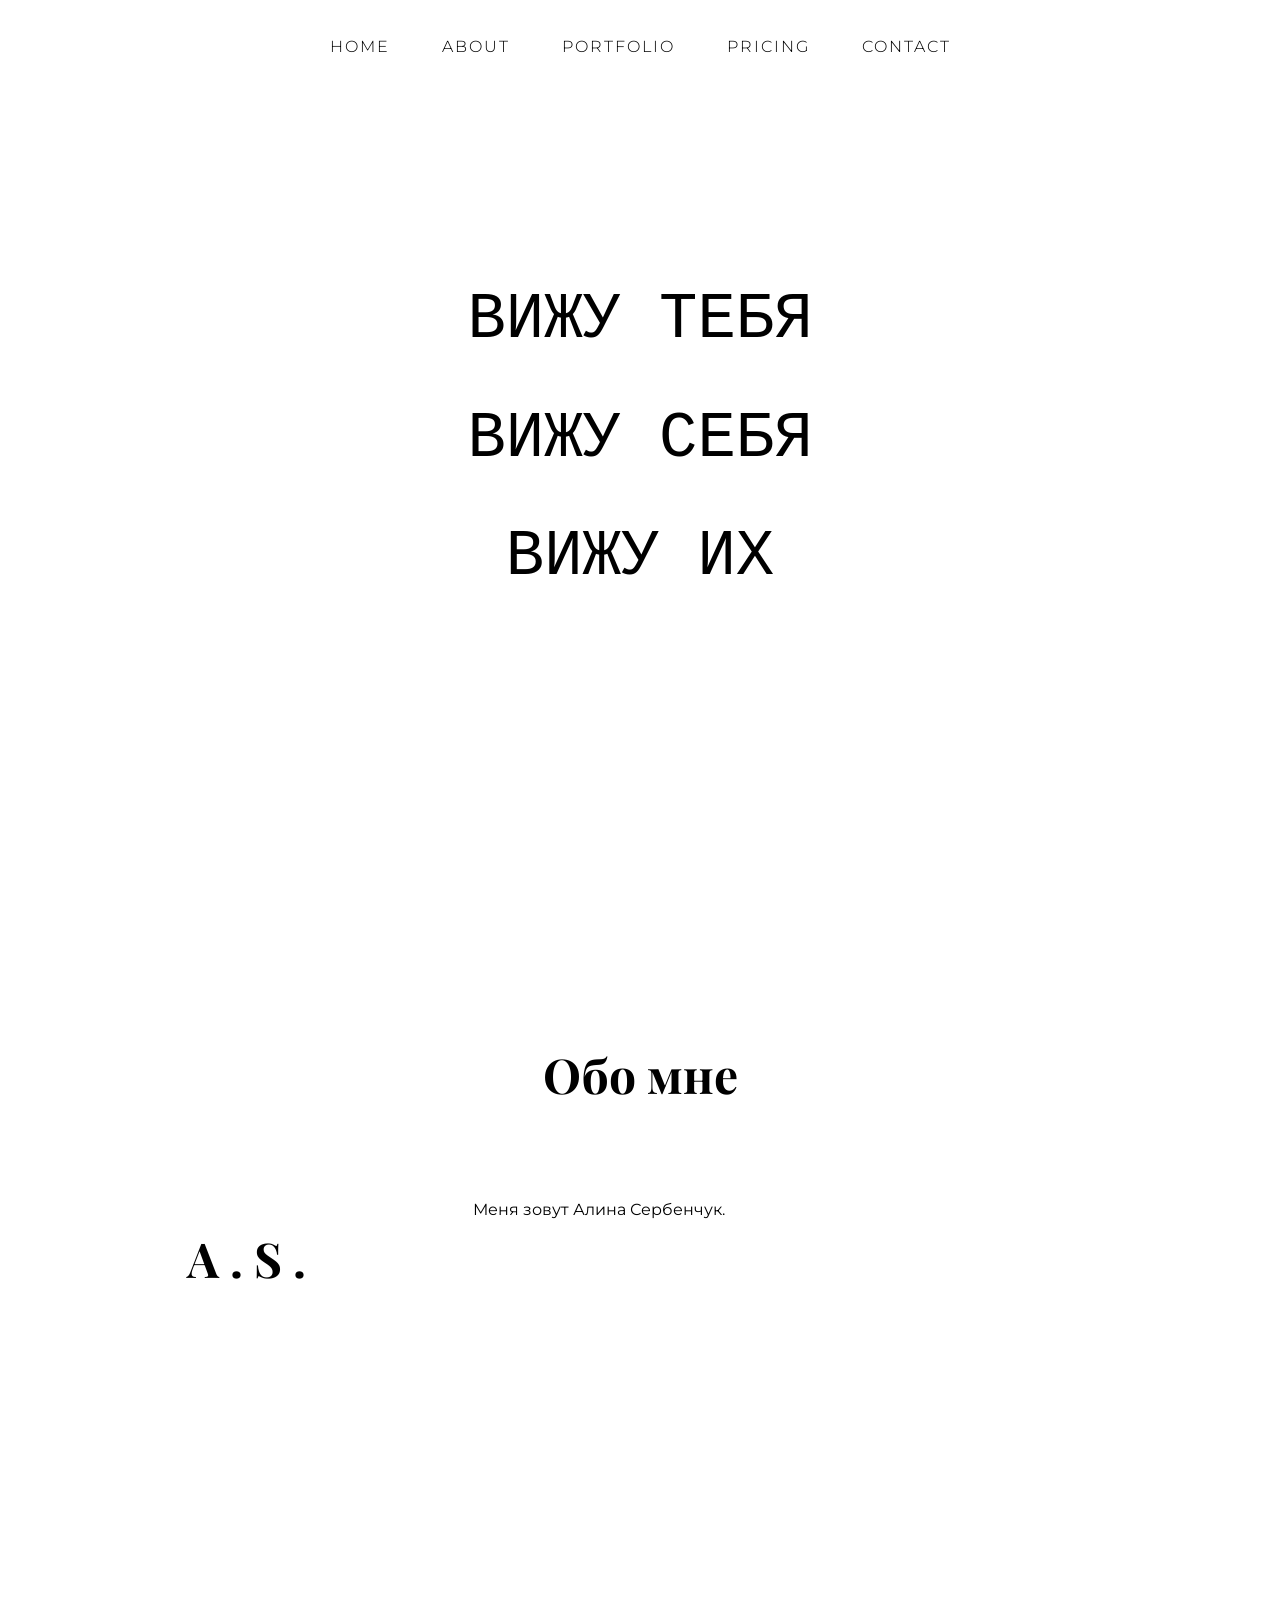
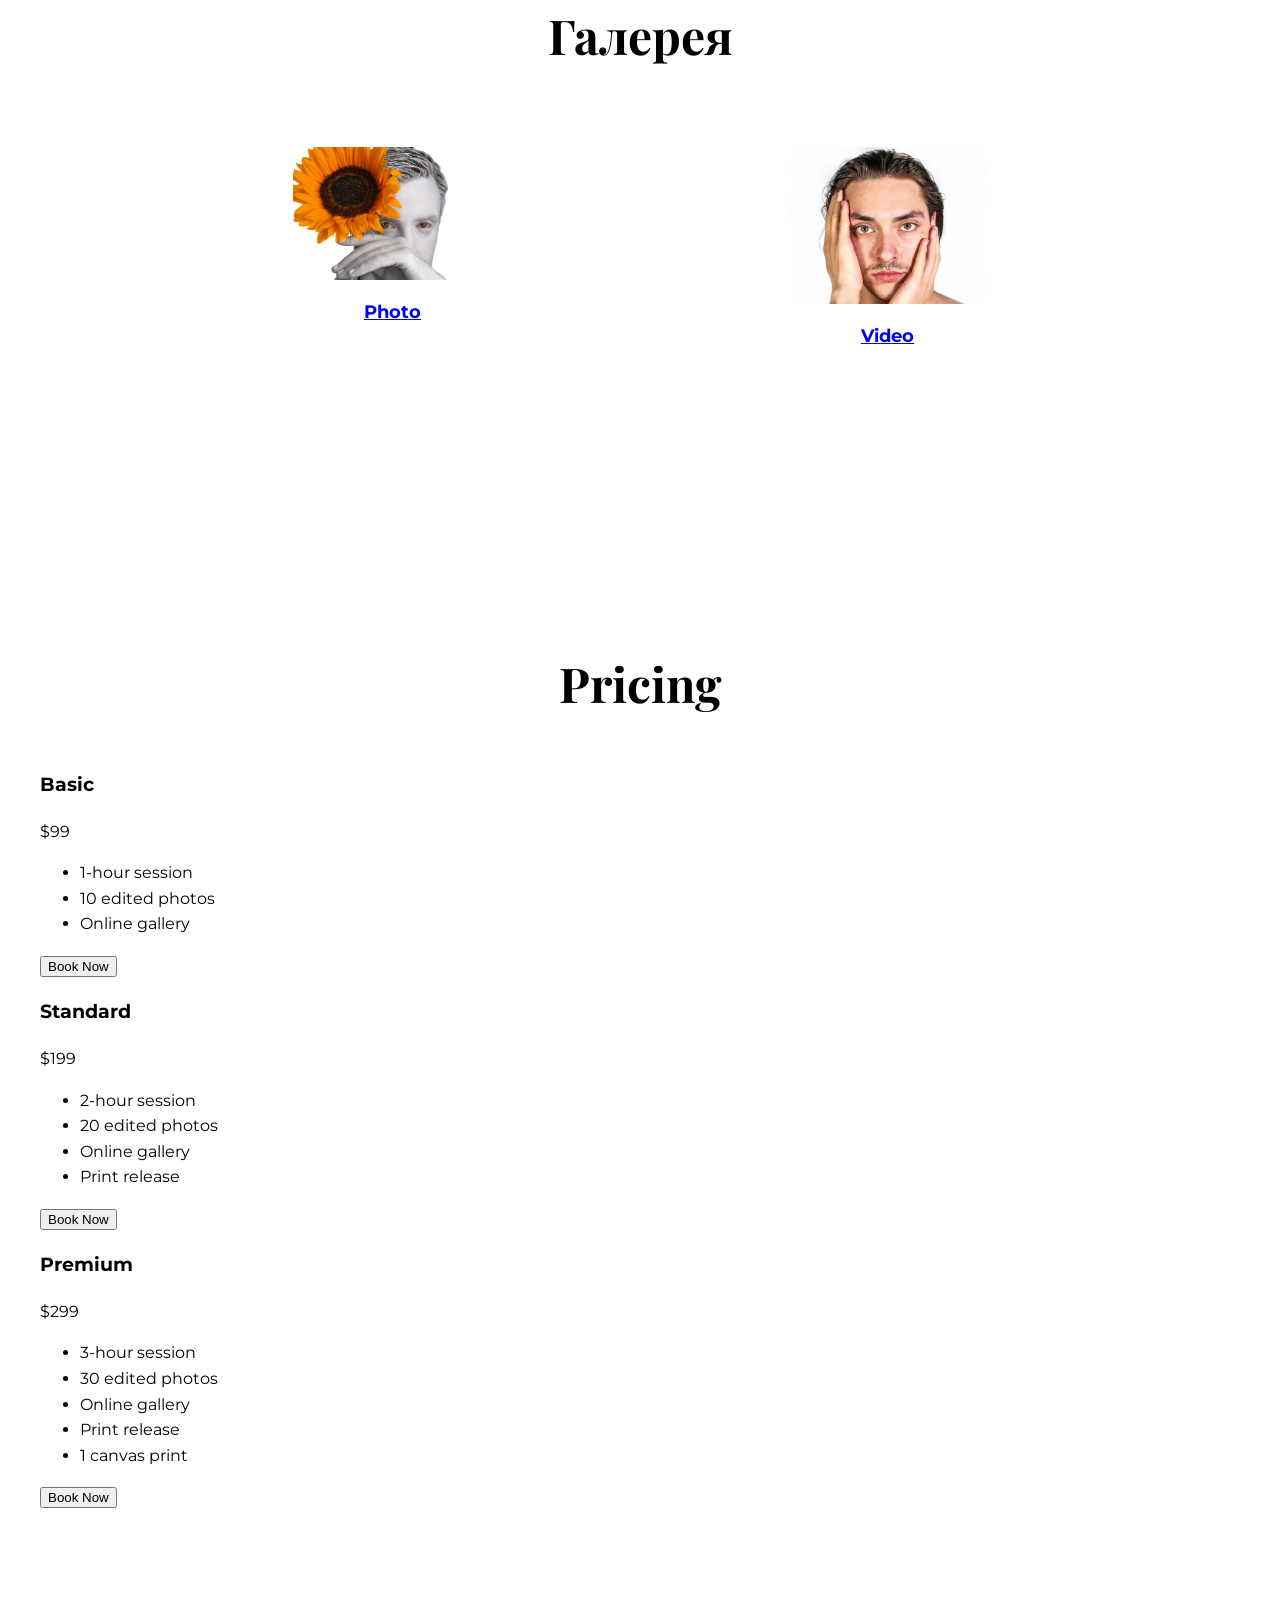
==== index.html @ aee72371 "forth commit" ====
<!DOCTYPE html>
<html lang="en">
<head>
    <meta charset="UTF-8">
    <meta name="viewport" content="width=device-width, initial-scale=1.0">
    <title>Your Name - Photography Portfolio</title>
    <link rel="stylesheet" href="styles.css">
    <link rel="stylesheet" href="about.css"> <!-- Ensure this line is present -->
    <link href="https://fonts.googleapis.com/css2?family=Playfair+Display:wght@400;700&family=Montserrat:wght@400;700&display=swap" rel="stylesheet">
</head>
<body>
    <header>
        <nav class="navbar">
            <button class="menu-toggle" id="menu-toggle">&#9776;</button>
            <ul class="nav-menu" id="nav-menu">
                <li><a href="#home">Home</a></li>
                <li><a href="#about">About</a></li>
                <li><a href="#portfolio">Portfolio</a></li>
                <li><a href="#pricing">Pricing</a></li>
                <li><a href="#contact">Contact</a></li>
            </ul>
        </nav>
    </header>

    <div id="home" class="banner">
        <div class="banner-content">
            <div class="banner-text">
                <span>ВИЖУ</span>
                <span>ТЕБЯ</span>
            </div>
            <div class="banner-text">
                <span>ВИЖУ</span>
                <span>СЕБЯ</span>
            </div>
            <div class="banner-text">
                <span>ВИЖУ</span>
                <span>ИХ</span>
            </div>
        </div>
    </div>

    <section id="about">
        <h2>Обо мне</h2> <!-- This is the main heading for the section -->
        <div class="about-content">
            <div class="about-left">
                <h2>A . S .</h2> <!-- This is the left side content -->
            </div>
            <div class="about-right">
                <p>Меня зовут Алина Сербенчук.</p>
                <p>Я - художник фотоискусства и видео-арта.</p>
                <p>Студент ПШНК (Петербургской школы нового кино) – Мастерская видеоарта Виктора Алимпиева.</p>
                <p>Мои работы - это мой собственный, сюрреалистический, чувственный мир, который я отражаю через призму фото или видео.</p>
                <p>В своих работах я поднимаю как философские, вечные, вопросы, так и остросоциальные проблемы современного общества, которые беспокоят меня (так как искусство- это всегда что-то очень личное) и не только меня (так как искусство объединяет людей общими вопросами и поисками ответа на них).</p>
            </div>
        </div>
    </section>

    <section id="gallery">
        <h2>Галерея</h2>
        <div class="gallery-container">
            <div class="gallery-item">
                <a href="photo-gallery.html">
                    <img src="/images/pictures.jpg" alt="Photo Gallery">
                    <p>Photo</p>
                </a>
            </div>
            <div class="gallery-item">
                <a href="video-gallery.html">
                    <img src="/images/videos.jpg" alt="Video Gallery">
                    <p>Video</p>
                </a>
            </div>
        </div>
    </section>

    <!-- Photo Gallery Modal -->
    <div id="photo-gallery-modal" class="modal" style="display: none;">
        <div class="modal-content">
            <span class="close" id="close-photo-gallery">&times;</span>
            <h2>Photo Gallery</h2>
            <div class="gallery">
                <!-- Images will be added dynamically -->
            </div>
        </div>
    </div>

    <!-- Video Gallery Modal -->
    <div id="video-gallery-modal" class="modal" style="display: none;">
        <div class="modal-content">
            <span class="close" id="close-video-gallery">&times;</span>
            <h2>Video Gallery</h2>
            <div class="video-gallery">
                <!-- Videos will be added dynamically -->
            </div>
        </div>
    </div>

    <section id="pricing">
        <h2>Pricing</h2>
        <div class="pricing-container">
            <!-- Pricing cards will be added dynamically -->
        </div>
    </section>



    <script src="script.js"></script>
    <script>
        document.addEventListener('DOMContentLoaded', function() {
            console.log('Inline JavaScript is running');
            const btn = document.getElementById('photo-gallery-btn');
            if (btn) {
                btn.onclick = function() {
                    console.log('Inline Photo Gallery Button Clicked');
                    // Ensure the modal is displayed
                    document.getElementById('photo-gallery-modal').style.display = 'block';
                };
            } else {
                console.error('Inline Photo Gallery Button not found');
            }
        });
    </script>
</body>
</html>
---- styles.css ----
@import url('https://fonts.googleapis.com/css2?family=Courier+Prime&display=swap');

:root {
    --primary-color: #000000;
    --secondary-color: #ffffff;
    --background-color: #ffffff;
    --text-color: #000000;
    --accent-color: #808080;
}

body {
    font-family: 'Montserrat', sans-serif;
    line-height: 1.6;
    margin: 0;
    padding: 0;
    background-color: var(--background-color);
    color: var(--text-color);
    transition: background-color 0.3s ease, color 0.3s ease;
}

body.dark-theme {
    --primary-color: #ffffff;
    --secondary-color: #000000;
    --background-color: #000000;
    --text-color: #ffffff;
    --accent-color: #808080;
}

header {
    background-color: transparent;
    position: fixed;
    width: 100%;
    z-index: 1000;
    transition: background-color 0.3s ease;
}

header.scrolled {
    background-color: rgba(44, 62, 80, 0.9);
}

nav ul {
    display: flex;
    justify-content: center;
    padding: 1rem 0;
    margin: 0;
}

nav ul li {
    margin: 0 0rem; /* 0rem on desktop */
}

nav ul li a {
    color: black; /* Changed link color to black */
    text-decoration: none;
    font-weight: 300;
    text-transform: uppercase;
    letter-spacing: 2px;
    position: relative;
    padding: 0.5rem 0;
}

nav ul li a::after {
    content: '';
    position: absolute;
    bottom: 0;
    left: 0;
    width: 100%;
    height: 2px;
    background: var(--secondary-color);
    transform: scaleX(0);
    transition: transform 0.3s ease;
}

nav ul li a:hover::after {
    transform: scaleX(1);
}

.banner {
    background-color: white;
    background-image: none;
    height: 100vh;
    display: flex;
    align-items: center;
    justify-content: center;
    text-align: center;
    color: #000;
    position: relative;
}

.banner::before {
    content: none;
}

.banner-content {
    position: relative;
    z-index: 1;
    font-family: 'Courier Prime', 'Courier New', monospace;
    font-size: 4rem;
}

.banner-text {
    display: block;
    white-space: nowrap;
    margin-bottom: 1rem;
}

.banner-text span {
    display: inline-block;
    opacity: 0;
    transform: translateY(20px);
    animation: fadeInUp 0.5s forwards;
    color: #000;
}

.banner-text span:first-child {
    animation-delay: 0.5s;
}

.banner-text span:last-child {
    animation-delay: 1s;
}

@keyframes fadeInUp {
    to {
        opacity: 1;
        transform: translateY(0);
    }
}

/* Adjust the animation delays for each line */
.banner-text:nth-child(1) span:last-child {
    animation-delay: 1s;
}

.banner-text:nth-child(2) span:last-child {
    animation-delay: 2s;
}

.banner-text:nth-child(3) span:last-child {
    animation-delay: 3s;
}

main, section {
    padding: 6rem 2rem;
    max-width: 1200px;
    margin: 0 auto;
}

h2 {
    font-family: 'Playfair Display', serif;
    font-size: 3rem;
    text-align: center;
    margin-bottom: 3rem;
    position: relative;
}

h2::after {
    content: '';
    position: absolute;
    bottom: -10px;
    left: 50%;
    width: 50px;
    height: 2px;
    background-color: var(--secondary-color);
    transform: translateX(-50%);
}

/* New styles for the about section */
.about-content {
    display: flex;
    justify-content: space-between; /* Space between the two columns */
    align-items: flex-start; /* Align items to the start */
}

.about-left {
    flex: 1; /* Takes up 1 part of the flex container */
    text-align: center; /* Center text */
    padding: 20px; /* Add some padding */
}

.about-right {
    flex: 2; /* Takes up 2 parts of the flex container */
    padding: 20px; /* Add some padding */
}

/* Optional: Add responsiveness */
@media (max-width: 768px) {
    .about-content {
        flex-direction: column; /* Stack columns on smaller screens */
    }
    .about-left, .about-right {
        flex: none; /* Reset flex for stacking */
        width: 100%; /* Full width */
    }
}

/* Modal styles */
.modal {
    display: none; /* Ensure the modal is hidden by default */
    position: fixed; /* Stay in place */
    z-index: 1; /* Ensure it's on top of other elements */
    left: 0;
    top: 0;
    width: 100%; /* Full width */
    height: 100%; /* Full height */
    background-color: rgba(0,0,0,0.8); /* Darker background with opacity */
    display: flex; /* Use flexbox to center content */
    justify-content: center; /* Center horizontally */
    align-items: center; /* Center vertically */
}

/* Modal Content */
.modal-content {
    background-color: #fff;
    padding: 20px; /* Padding for content */
    border-radius: 10px; /* Add rounded corners */
    width: 80%; /* Adjust width as needed */
    max-width: 600px; /* Set a max-width for better control */
    max-height: 80vh; /* Limit height to ensure visibility */
    overflow-y: auto; /* Enable vertical scrolling */
    box-shadow: 0 4px 8px rgba(0, 0, 0, 0.1); /* Add shadow for depth */
    position: relative; /* Ensure positioning for the close button */
    margin: auto; /* Center the content within the modal */
}

/* Responsive adjustments for smaller screens */
@media (max-width: 768px) {
    .modal-content {
        width: 95%; /* Increase width for smaller screens */
        max-width: none; /* Remove max-width constraint */
    }
}
/* Close button */
.close {
    color: #000; /* Change to black for better visibility */
    position: absolute;
    top: 10px;
    right: 20px;
    font-size: 28px;
    font-weight: bold;
    transition: color 0.3s; /* Smooth color transition */
    z-index: 1001; /* Ensure it's above modal content */
}
.close:hover,
.close:focus {
    color: #ccc;
    text-decoration: none;
    cursor: pointer;
}
/* Keyframes for animations */
@keyframes fadeIn {
    from { opacity: 0; }
    to { opacity: 1; }
}
@keyframes slideIn {
    from { transform: translateY(-50px); }
    to { transform: translateY(0); }
}
/* Gallery styles */
.gallery-container {
    display: flex;
    flex-wrap: wrap; /* Allow items to wrap to the next line */
    overflow: auto; /* Enable scrolling if items overflow */
    width: 90%; /* Increase the width for a wider gallery */
    max-width: 1000px; /* Increase the maximum width */
    margin: 20px auto; /* Center the gallery horizontally and add top/bottom margin */

    padding: 15px; /* Increase padding for better spacing */
    box-sizing: border-box; /* Include padding and border in the element's total width and height */
    border-radius: 10px; /* Add rounded corners for a softer look */
    justify-content: center;
    gap: 20px;
}
.gallery-item {
    flex: 1 1 28%; /* Adjust the size of each item for better layout */
    margin: 10px; /* Add some spacing between items */
    box-sizing: border-box; /* Include padding and border in the element's total width and height */
}
.gallery-item img {
    width: 100%; /* Make images responsive */
    height: auto; /* Maintain aspect ratio */
    border-radius: 8px; /* Add rounded corners to images */
    transition: transform 0.3s ease; /* Add a smooth transition for hover effect */
}
.gallery-item img:hover {
    transform: scale(1.05); /* Slightly enlarge image on hover for effect */
}
/* Image Gallery Modal */
.image-gallery-modal {
    display: none; /* Ensure the modal is hidden by default */
    position: fixed; /* Stay in place */
    z-index: 1; /* Ensure it's on top of other elements */
    left: 0;
    top: 0;
    width: 100%; /* Full width */
    height: 100%; /* Full height */
    background-color: rgba(0,0,0,0.8); /* Darker background with opacity */
    display: flex; /* Use flexbox to center content */
    justify-content: center; /* Center horizontally */
    align-items: center; /* Center vertically */
}
.image-gallery-content {
    background-color: #fff;
    padding: 20px; /* Padding for content */
    border-radius: 10px; /* Add rounded corners */
    width: 90%; /* Increase width for a more maximized look */
    max-width: 900px; /* Increase max-width for larger screens */
    max-height: 90vh; /* Increase max-height for more visibility */
    overflow-y: scroll; /* Enable vertical scrolling */
    box-shadow: 0 6px 12px rgba(0, 0, 0, 0.15); /* Enhance shadow for depth */
    position: relative; /* Ensure positioning for the close button */
    margin: auto; /* Center the content within the modal */
    transition: transform 0.3s ease, opacity 0.3s ease; /* Smooth transition for opening */
    transform: scale(1.05); /* Slightly enlarge for effect */
    opacity: 0; /* Start invisible for transition effect */
    scrollbar-width: none; /* Firefox */
}
/* Hide scrollbar for Webkit browsers (Chrome, Safari) */
.image-gallery-content::-webkit-scrollbar {
    width: 0; /* Remove scrollbar width */
    background: transparent; /* Optional: Make scrollbar background transparent */
}
/* Hide scrollbar for IE, Edge */
.image-gallery-content {
    -ms-overflow-style: none; /* IE and Edge */
}
.image-gallery-modal.show .image-gallery-content {
    transform: scale(1); /* Reset scale to normal */
    opacity: 1; /* Make visible */
}
.close {
    color: #000; /* Change to black for better visibility */
    position: absolute;
    top: 10px;
    right: 20px;
    font-size: 28px;
    font-weight: bold;
    transition: color 0.3s; /* Smooth color transition */
    z-index: 1001; /* Ensure it's above modal content */
}
.close:hover,
.close:focus {
    color: #ccc;
    text-decoration: none;
    cursor: pointer;
}
/* Base styles for navigation */
.navbar {
    display: flex;
    justify-content: center; /* Center the nav-menu */
    align-items: center;
    padding: 10px 20px;
    background-color: #fff; /* White background for navbar */
    color: #000; /* Black text for navbar */
    position: relative; /* Allows positioning of menu-toggle */
}

.nav-menu {
    display: flex;
    list-style: none;
    transition: max-height 0.3s ease-out;
    overflow: hidden;
    max-height: 0; /* Initially hidden for mobile */
    justify-content: center; /* Center items within nav-menu */
    background-color: #fff; /* White background for menu */
}

.nav-menu.active {
    max-height: 500px; /* Adjust as needed */
}

.navbar a {
    color: #000; /* Black text for links */
    text-decoration: none;
    padding: 8px 16px;
    margin: 5px 0;
}

.navbar a:hover {
    background-color: #ddd; /* Light gray hover effect */
    border-radius: 4px;
}

.menu-toggle {
    display: none;
    font-size: 24px;
    cursor: pointer;
    position: absolute; /* Position it absolutely */
    right: 20px; /* Align it to the right */
    color: #000; /* Black text for hamburger icon */
    background-color: #fff; /* White background for hamburger icon */
    border: none;
    padding: 10px;
    border-radius: 4px;
}

@media (max-width: 768px) {
    .menu-toggle {
        display: block;
    }
    .nav-menu {
        flex-direction: column;
        width: 100%;
    }
    .nav-menu.active {
        display: flex;
    }
    .navbar a {
        display: block;
        text-align: center;
    }
    nav ul li {
        margin: 0 4rem; /* 4rem on mobile */
    }
}

@media (min-width: 769px) {
    .nav-menu {
        display: flex;
        flex-direction: row;
        max-height: none;
    }
    .menu-toggle {
        display: none;
    }
    .navbar a {
        display: inline-block;
        margin: 0 10px;
    }
}

.gallery-item {
    text-align: center;
}

.gallery-item img {
    width: 200px; /* Adjust size as needed */
    height: auto;
    border-radius: 10px;
    transition: transform 0.3s;
}

.gallery-item img:hover {
    transform: scale(1.05);
}

.gallery-item p {
    margin-top: 10px;
    font-size: 18px;
    font-weight: bold;
}
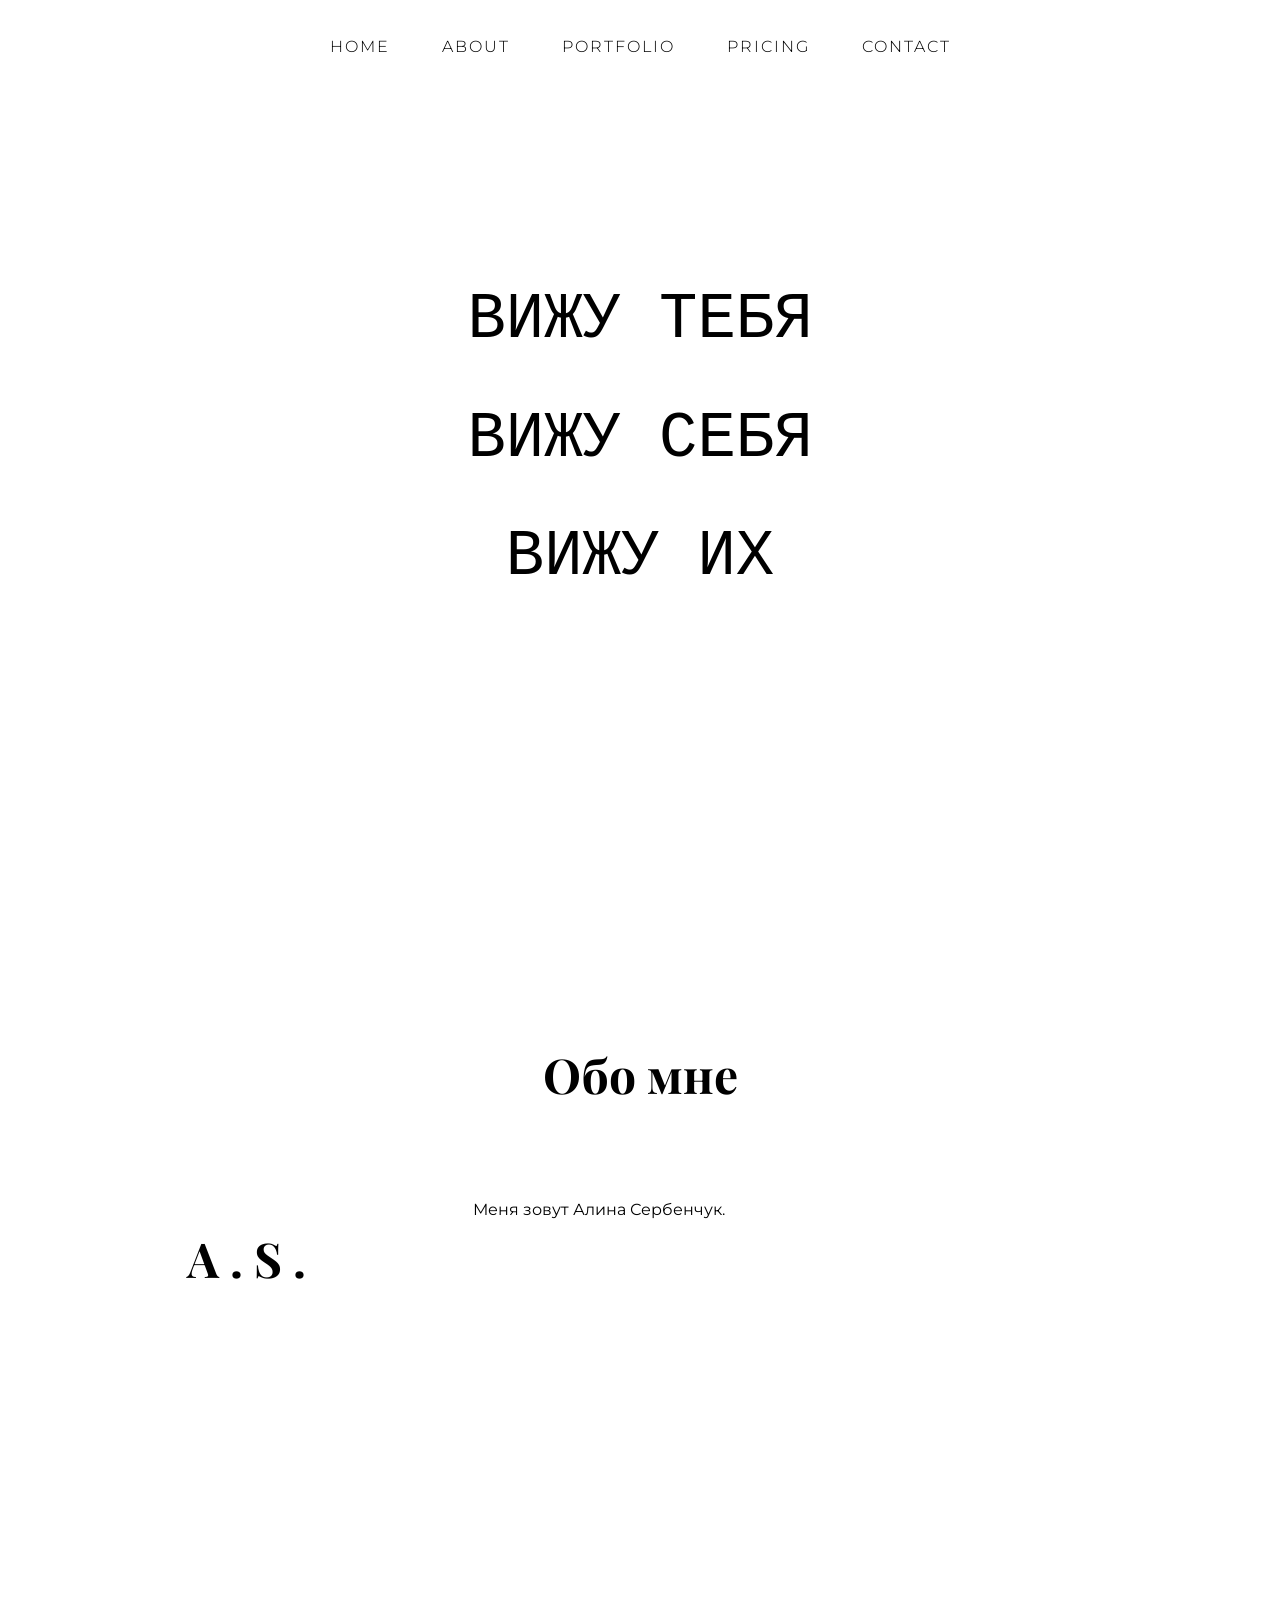
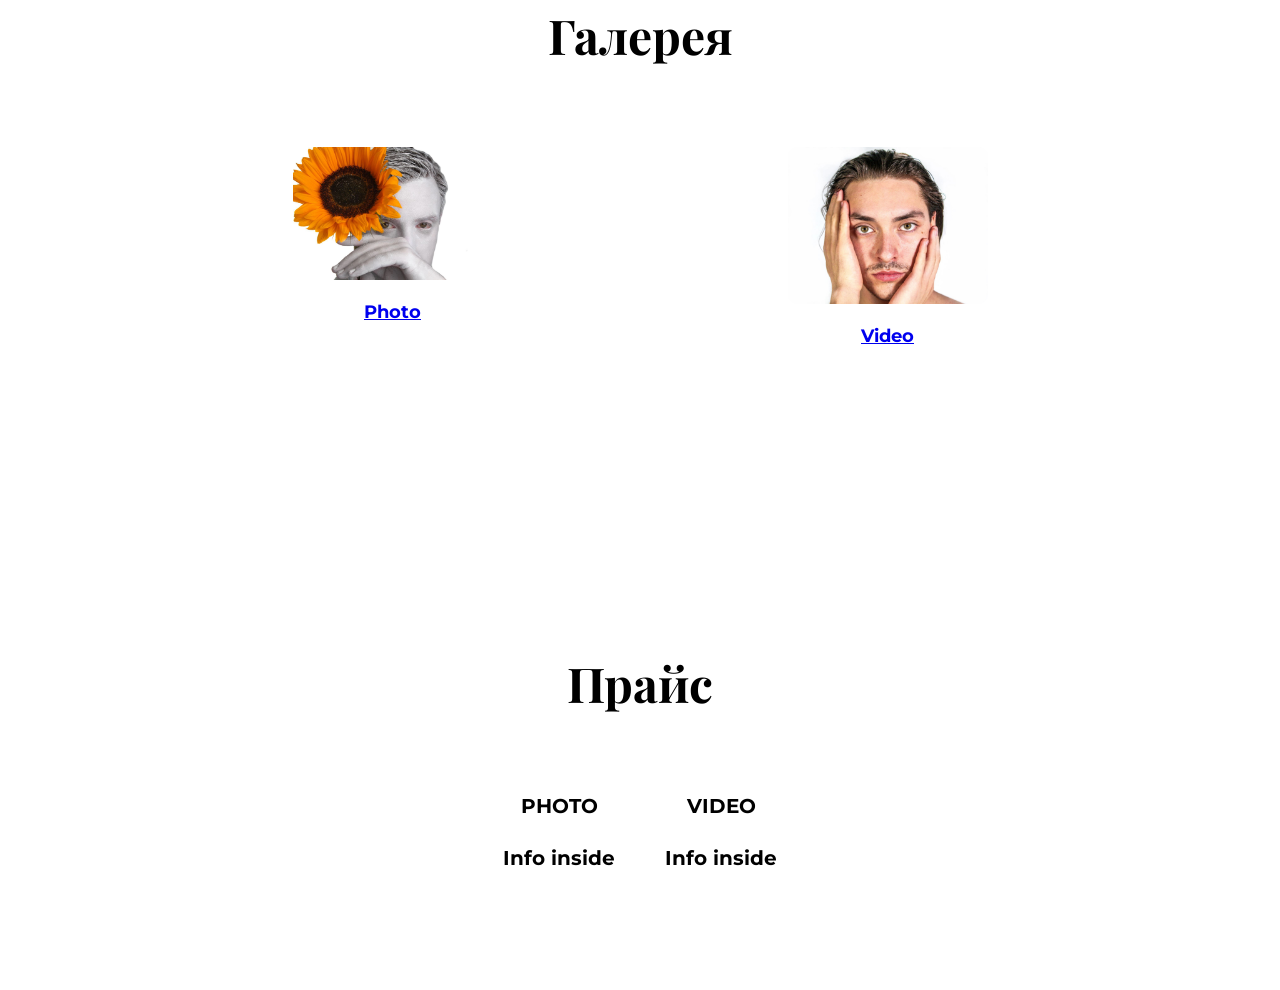
==== commit db34f93b: "pricing section added" ====
--- a/index.html
+++ b/index.html
@@ -4,8 +4,8 @@
     <meta charset="UTF-8">
     <meta name="viewport" content="width=device-width, initial-scale=1.0">
     <title>Your Name - Photography Portfolio</title>
-    <link rel="stylesheet" href="styles.css">
-    <link rel="stylesheet" href="about.css"> <!-- Ensure this line is present -->
+    <link rel="stylesheet" href="main.css">
+    <link rel="stylesheet" href="pricing.css"> <!-- Ensure this line is present -->
     <link href="https://fonts.googleapis.com/css2?family=Playfair+Display:wght@400;700&family=Montserrat:wght@400;700&display=swap" rel="stylesheet">
 </head>
 <body>
@@ -60,14 +60,33 @@
         <div class="gallery-container">
             <div class="gallery-item">
                 <a href="photo-gallery.html">
-                    <img src="/images/pictures.jpg" alt="Photo Gallery">
+                    <img src="images/pictures.jpg" alt="Photo Gallery">
                     <p>Photo</p>
                 </a>
             </div>
             <div class="gallery-item">
                 <a href="video-gallery.html">
-                    <img src="/images/videos.jpg" alt="Video Gallery">
+                    <img src="images/videos.jpg" alt="Video Gallery">
                     <p>Video</p>
+                </a>
+            </div>
+        </div>
+    </section>
+
+
+    <section id="pricing">
+        <h2>Прайс</h2>
+        <div class="pricing-container">
+            <div class="pricing-item">
+                <a href="photo-pricing.html">
+                    <p>PHOTO</p>
+                    <p>Info inside</p>
+                </a>
+            </div>
+            <div class="pricing-item">
+                <a href="video-pricing.html">
+                    <p>VIDEO</p>
+                    <p>Info inside</p>
                 </a>
             </div>
         </div>
@@ -95,13 +114,6 @@
         </div>
     </div>
 
-    <section id="pricing">
-        <h2>Pricing</h2>
-        <div class="pricing-container">
-            <!-- Pricing cards will be added dynamically -->
-        </div>
-    </section>
-
 
 
     <script src="script.js"></script>
--- a/main.css
+++ b/main.css
@@ -0,0 +1,452 @@
+@import url('https://fonts.googleapis.com/css2?family=Courier+Prime&display=swap');
+
+:root {
+    --primary-color: #000000;
+    --secondary-color: #ffffff;
+    --background-color: #ffffff;
+    --text-color: #000000;
+    --accent-color: #808080;
+}
+
+body {
+    font-family: 'Montserrat', sans-serif;
+    line-height: 1.6;
+    margin: 0;
+    padding: 0;
+    background-color: var(--background-color);
+    color: var(--text-color);
+    transition: background-color 0.3s ease, color 0.3s ease;
+}
+
+body.dark-theme {
+    --primary-color: #ffffff;
+    --secondary-color: #000000;
+    --background-color: #000000;
+    --text-color: #ffffff;
+    --accent-color: #808080;
+}
+
+header {
+    background-color: transparent;
+    position: fixed;
+    width: 100%;
+    z-index: 1000;
+    transition: background-color 0.3s ease;
+}
+
+header.scrolled {
+    background-color: rgba(44, 62, 80, 0.9);
+}
+
+nav ul {
+    display: flex;
+    justify-content: center;
+    padding: 1rem 0;
+    margin: 0;
+}
+
+nav ul li {
+    margin: 0 0rem; /* 0rem on desktop */
+}
+
+nav ul li a {
+    color: black; /* Changed link color to black */
+    text-decoration: none;
+    font-weight: 300;
+    text-transform: uppercase;
+    letter-spacing: 2px;
+    position: relative;
+    padding: 0.5rem 0;
+}
+
+nav ul li a::after {
+    content: '';
+    position: absolute;
+    bottom: 0;
+    left: 0;
+    width: 100%;
+    height: 2px;
+    background: var(--secondary-color);
+    transform: scaleX(0);
+    transition: transform 0.3s ease;
+}
+
+nav ul li a:hover::after {
+    transform: scaleX(1);
+}
+
+.banner {
+    background-color: white;
+    background-image: none;
+    height: 100vh;
+    display: flex;
+    align-items: center;
+    justify-content: center;
+    text-align: center;
+    color: #000;
+    position: relative;
+}
+
+.banner::before {
+    content: none;
+}
+
+.banner-content {
+    position: relative;
+    z-index: 1;
+    font-family: 'Courier Prime', 'Courier New', monospace;
+    font-size: 4rem;
+}
+
+.banner-text {
+    display: block;
+    white-space: nowrap;
+    margin-bottom: 1rem;
+}
+
+.banner-text span {
+    display: inline-block;
+    opacity: 0;
+    transform: translateY(20px);
+    animation: fadeInUp 0.5s forwards;
+    color: #000;
+}
+
+.banner-text span:first-child {
+    animation-delay: 0.5s;
+}
+
+.banner-text span:last-child {
+    animation-delay: 1s;
+}
+
+@keyframes fadeInUp {
+    to {
+        opacity: 1;
+        transform: translateY(0);
+    }
+}
+
+/* Adjust the animation delays for each line */
+.banner-text:nth-child(1) span:last-child {
+    animation-delay: 1s;
+}
+
+.banner-text:nth-child(2) span:last-child {
+    animation-delay: 2s;
+}
+
+.banner-text:nth-child(3) span:last-child {
+    animation-delay: 3s;
+}
+
+main, section {
+    padding: 6rem 2rem;
+    max-width: 1200px;
+    margin: 0 auto;
+}
+
+h2 {
+    font-family: 'Playfair Display', serif;
+    font-size: 3rem;
+    text-align: center;
+    margin-bottom: 3rem;
+    position: relative;
+}
+
+h2::after {
+    content: '';
+    position: absolute;
+    bottom: -10px;
+    left: 50%;
+    width: 50px;
+    height: 2px;
+    background-color: var(--secondary-color);
+    transform: translateX(-50%);
+}
+
+/* New styles for the about section */
+.about-content {
+    display: flex;
+    justify-content: space-between; /* Space between the two columns */
+    align-items: flex-start; /* Align items to the start */
+}
+
+.about-left {
+    flex: 1; /* Takes up 1 part of the flex container */
+    text-align: center; /* Center text */
+    padding: 20px; /* Add some padding */
+}
+
+.about-right {
+    flex: 2; /* Takes up 2 parts of the flex container */
+    padding: 20px; /* Add some padding */
+}
+
+/* Optional: Add responsiveness */
+@media (max-width: 768px) {
+    .about-content {
+        flex-direction: column; /* Stack columns on smaller screens */
+    }
+    .about-left, .about-right {
+        flex: none; /* Reset flex for stacking */
+        width: 100%; /* Full width */
+    }
+}
+
+/* Modal styles */
+.modal {
+    display: none; /* Ensure the modal is hidden by default */
+    position: fixed; /* Stay in place */
+    z-index: 1; /* Ensure it's on top of other elements */
+    left: 0;
+    top: 0;
+    width: 100%; /* Full width */
+    height: 100%; /* Full height */
+    background-color: rgba(0,0,0,0.8); /* Darker background with opacity */
+    display: flex; /* Use flexbox to center content */
+    justify-content: center; /* Center horizontally */
+    align-items: center; /* Center vertically */
+}
+
+/* Modal Content */
+.modal-content {
+    background-color: #fff;
+    padding: 20px; /* Padding for content */
+    border-radius: 10px; /* Add rounded corners */
+    width: 80%; /* Adjust width as needed */
+    max-width: 600px; /* Set a max-width for better control */
+    max-height: 80vh; /* Limit height to ensure visibility */
+    overflow-y: auto; /* Enable vertical scrolling */
+    box-shadow: 0 4px 8px rgba(0, 0, 0, 0.1); /* Add shadow for depth */
+    position: relative; /* Ensure positioning for the close button */
+    margin: auto; /* Center the content within the modal */
+}
+
+/* Responsive adjustments for smaller screens */
+@media (max-width: 768px) {
+    .modal-content {
+        width: 95%; /* Increase width for smaller screens */
+        max-width: none; /* Remove max-width constraint */
+    }
+}
+/* Close button */
+.close {
+    color: #000; /* Change to black for better visibility */
+    position: absolute;
+    top: 10px;
+    right: 20px;
+    font-size: 28px;
+    font-weight: bold;
+    transition: color 0.3s; /* Smooth color transition */
+    z-index: 1001; /* Ensure it's above modal content */
+}
+.close:hover,
+.close:focus {
+    color: #ccc;
+    text-decoration: none;
+    cursor: pointer;
+}
+/* Keyframes for animations */
+@keyframes fadeIn {
+    from { opacity: 0; }
+    to { opacity: 1; }
+}
+@keyframes slideIn {
+    from { transform: translateY(-50px); }
+    to { transform: translateY(0); }
+}
+/* Gallery styles */
+.gallery-container {
+    display: flex;
+    flex-wrap: wrap; /* Allow items to wrap to the next line */
+    overflow: auto; /* Enable scrolling if items overflow */
+    width: 90%; /* Increase the width for a wider gallery */
+    max-width: 1000px; /* Increase the maximum width */
+    margin: 20px auto; /* Center the gallery horizontally and add top/bottom margin */
+
+    padding: 15px; /* Increase padding for better spacing */
+    box-sizing: border-box; /* Include padding and border in the element's total width and height */
+    border-radius: 10px; /* Add rounded corners for a softer look */
+    justify-content: center;
+    gap: 20px;
+}
+.gallery-item {
+    flex: 1 1 28%; /* Adjust the size of each item for better layout */
+    margin: 10px; /* Add some spacing between items */
+    box-sizing: border-box; /* Include padding and border in the element's total width and height */
+}
+.gallery-item img {
+    width: 100%; /* Make images responsive */
+    height: auto; /* Maintain aspect ratio */
+    border-radius: 8px; /* Add rounded corners to images */
+    transition: transform 0.3s ease; /* Add a smooth transition for hover effect */
+}
+.gallery-item img:hover {
+    transform: scale(1.05); /* Slightly enlarge image on hover for effect */
+}
+/* Image Gallery Modal */
+.image-gallery-modal {
+    display: none; /* Ensure the modal is hidden by default */
+    position: fixed; /* Stay in place */
+    z-index: 1; /* Ensure it's on top of other elements */
+    left: 0;
+    top: 0;
+    width: 100%; /* Full width */
+    height: 100%; /* Full height */
+    background-color: rgba(0,0,0,0.8); /* Darker background with opacity */
+    display: flex; /* Use flexbox to center content */
+    justify-content: center; /* Center horizontally */
+    align-items: center; /* Center vertically */
+}
+.image-gallery-content {
+    background-color: #fff;
+    padding: 20px; /* Padding for content */
+    border-radius: 10px; /* Add rounded corners */
+    width: 90%; /* Increase width for a more maximized look */
+    max-width: 900px; /* Increase max-width for larger screens */
+    max-height: 90vh; /* Increase max-height for more visibility */
+    overflow-y: scroll; /* Enable vertical scrolling */
+    box-shadow: 0 6px 12px rgba(0, 0, 0, 0.15); /* Enhance shadow for depth */
+    position: relative; /* Ensure positioning for the close button */
+    margin: auto; /* Center the content within the modal */
+    transition: transform 0.3s ease, opacity 0.3s ease; /* Smooth transition for opening */
+    transform: scale(1.05); /* Slightly enlarge for effect */
+    opacity: 0; /* Start invisible for transition effect */
+    scrollbar-width: none; /* Firefox */
+}
+/* Hide scrollbar for Webkit browsers (Chrome, Safari) */
+.image-gallery-content::-webkit-scrollbar {
+    width: 0; /* Remove scrollbar width */
+    background: transparent; /* Optional: Make scrollbar background transparent */
+}
+/* Hide scrollbar for IE, Edge */
+.image-gallery-content {
+    -ms-overflow-style: none; /* IE and Edge */
+}
+.image-gallery-modal.show .image-gallery-content {
+    transform: scale(1); /* Reset scale to normal */
+    opacity: 1; /* Make visible */
+}
+.close {
+    color: #000; /* Change to black for better visibility */
+    position: absolute;
+    top: 10px;
+    right: 20px;
+    font-size: 28px;
+    font-weight: bold;
+    transition: color 0.3s; /* Smooth color transition */
+    z-index: 1001; /* Ensure it's above modal content */
+}
+.close:hover,
+.close:focus {
+    color: #ccc;
+    text-decoration: none;
+    cursor: pointer;
+}
+/* Base styles for navigation */
+.navbar {
+    display: flex;
+    justify-content: center; /* Center the nav-menu */
+    align-items: center;
+    padding: 10px 20px;
+    background-color: #fff; /* White background for navbar */
+    color: #000; /* Black text for navbar */
+    position: relative; /* Allows positioning of menu-toggle */
+}
+
+.nav-menu {
+    display: flex;
+    list-style: none;
+    transition: max-height 0.3s ease-out;
+    overflow: hidden;
+    max-height: 0; /* Initially hidden for mobile */
+    justify-content: center; /* Center items within nav-menu */
+    background-color: #fff; /* White background for menu */
+}
+
+.nav-menu.active {
+    max-height: 500px; /* Adjust as needed */
+}
+
+.navbar a {
+    color: #000; /* Black text for links */
+    text-decoration: none;
+    padding: 8px 16px;
+    margin: 5px 0;
+}
+
+.navbar a:hover {
+    background-color: #ddd; /* Light gray hover effect */
+    border-radius: 4px;
+}
+
+.menu-toggle {
+    display: none;
+    font-size: 24px;
+    cursor: pointer;
+    position: absolute; /* Position it absolutely */
+    right: 20px; /* Align it to the right */
+    color: #000; /* Black text for hamburger icon */
+    background-color: #fff; /* White background for hamburger icon */
+    border: none;
+    padding: 10px;
+    border-radius: 4px;
+}
+
+@media (max-width: 768px) {
+    .menu-toggle {
+        display: block;
+    }
+    .nav-menu {
+        flex-direction: column;
+        width: 100%;
+    }
+    .nav-menu.active {
+        display: flex;
+    }
+    .navbar a {
+        display: block;
+        text-align: center;
+    }
+    nav ul li {
+        margin: 0 4rem; /* 4rem on mobile */
+    }
+}
+
+@media (min-width: 769px) {
+    .nav-menu {
+        display: flex;
+        flex-direction: row;
+        max-height: none;
+    }
+    .menu-toggle {
+        display: none;
+    }
+    .navbar a {
+        display: inline-block;
+        margin: 0 10px;
+    }
+}
+
+.gallery-item {
+    text-align: center;
+}
+
+.gallery-item img {
+    width: 200px; /* Adjust size as needed */
+    height: auto;
+    border-radius: 10px;
+    transition: transform 0.3s;
+}
+
+.gallery-item img:hover {
+    transform: scale(1.05);
+}
+
+.gallery-item p {
+    margin-top: 10px;
+    font-size: 18px;
+    font-weight: bold;
+}
+
--- a/pricing.css
+++ b/pricing.css
@@ -0,0 +1,22 @@
+
+.pricing-container {
+    display: flex;
+    justify-content: center;
+    gap: 50px;
+}
+
+.pricing-item {
+    text-align: center;
+    font-size: 20px;
+    font-weight: bold;
+    transition: transform 0.3s;
+}
+
+.pricing-item a {
+    text-decoration: none;
+    color: black;
+}
+
+.pricing-item:hover {
+    transform: scale(1.05);
+}
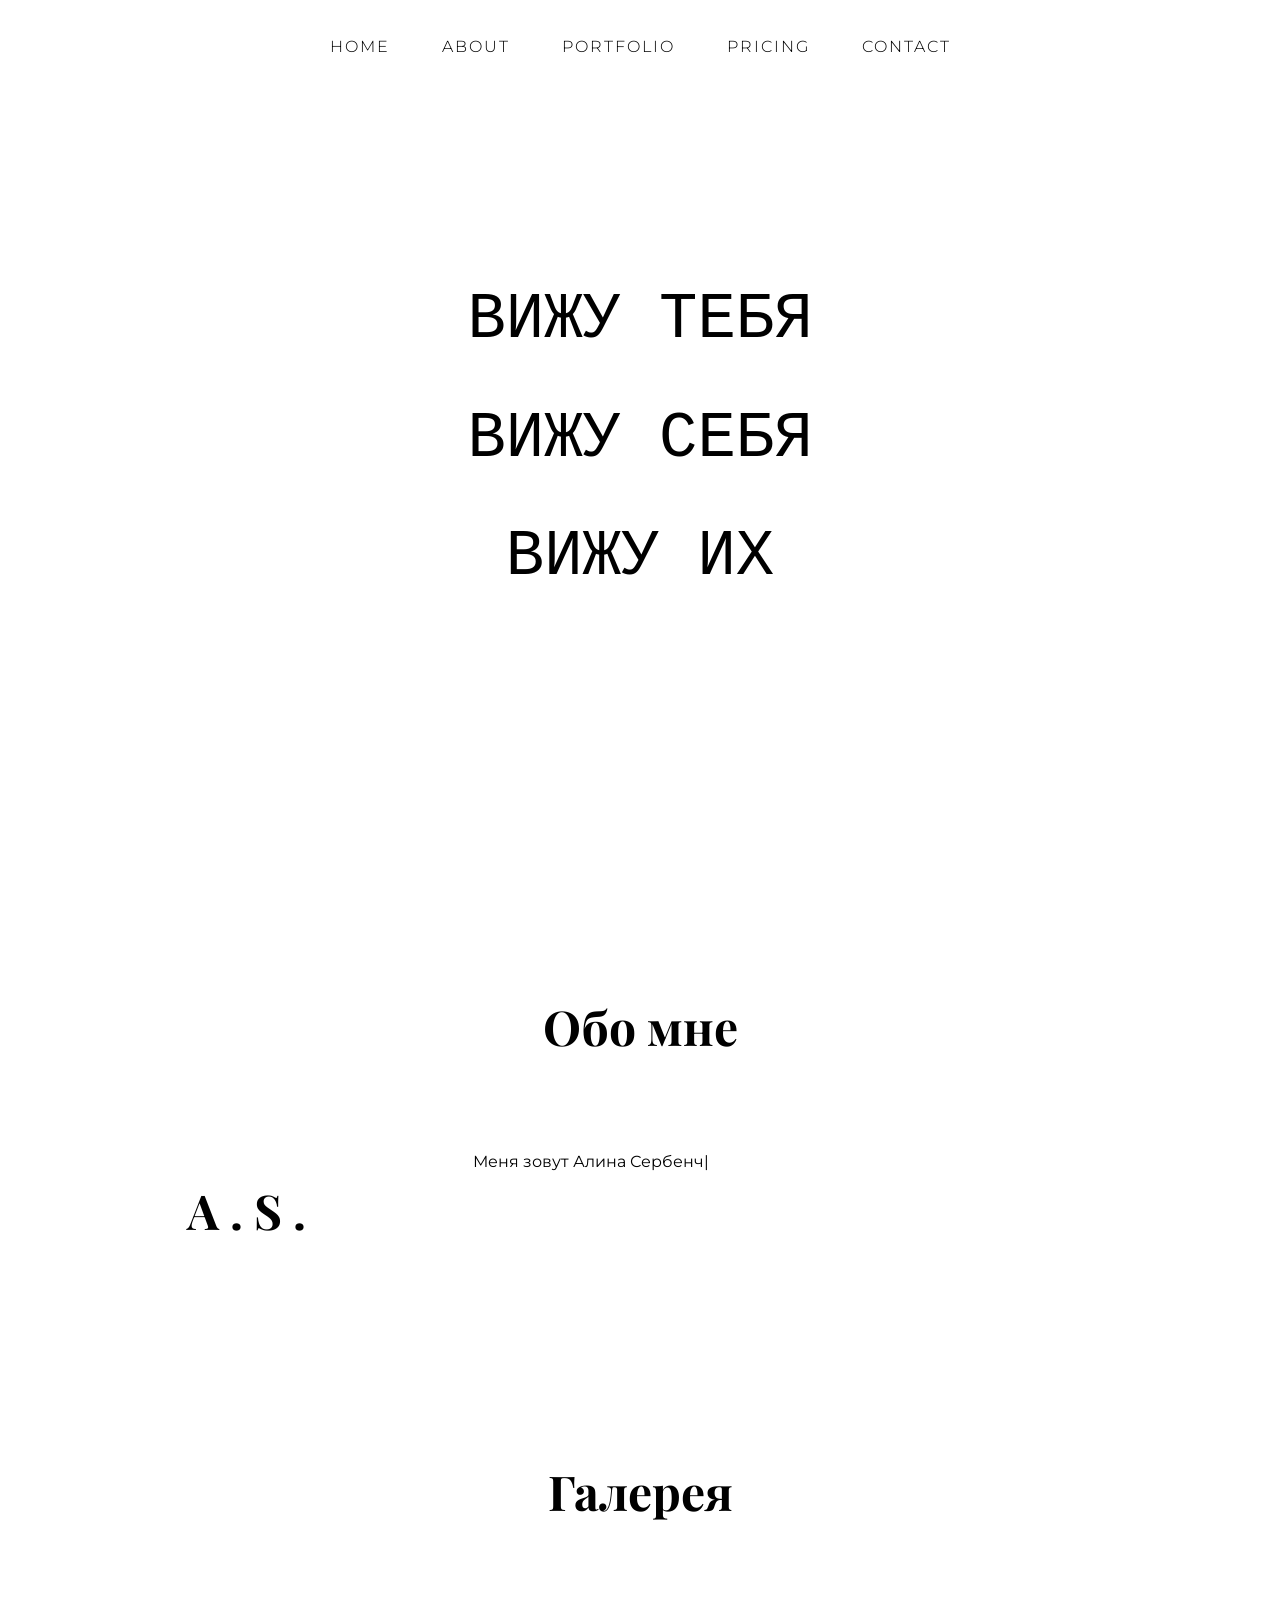
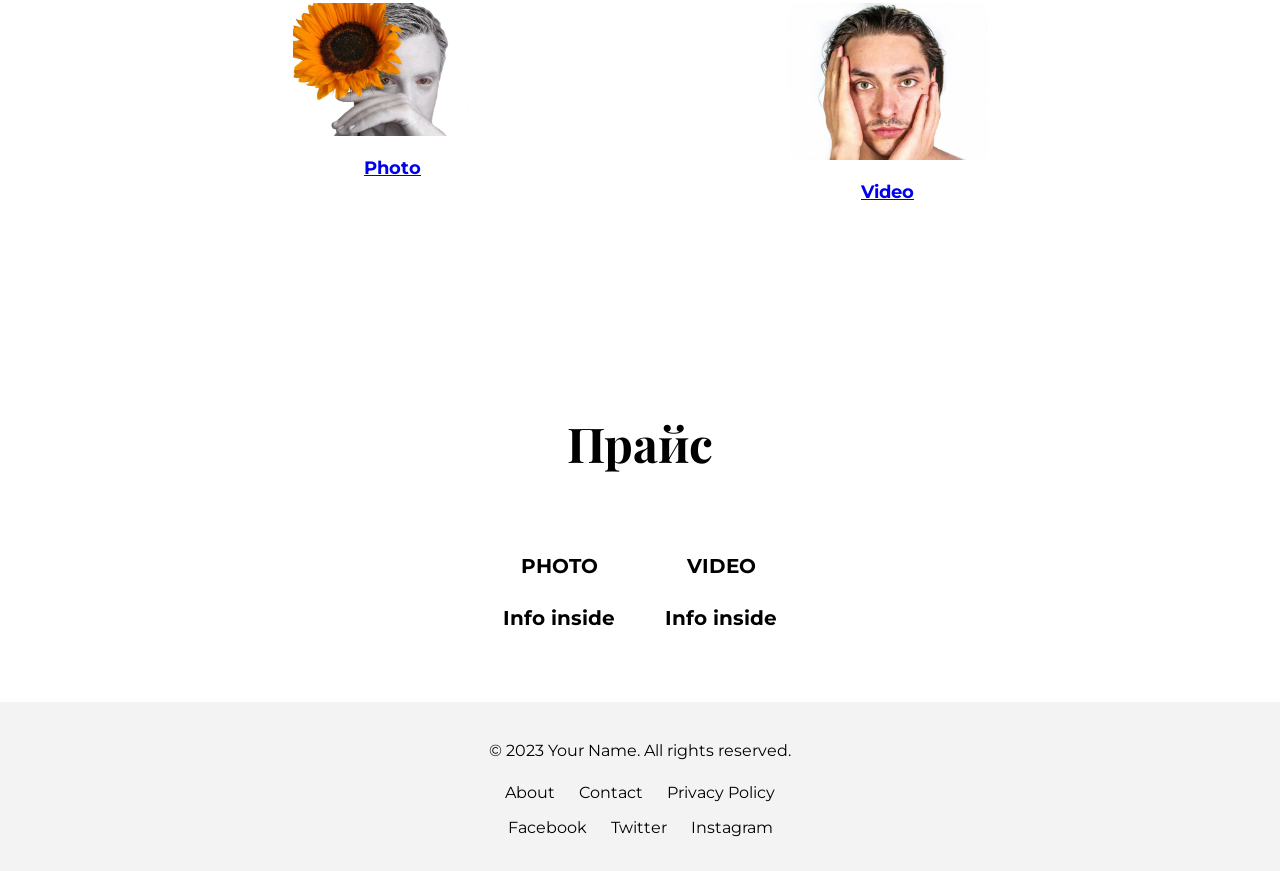
==== commit 892bada5: "footer added" ====
--- a/index.html
+++ b/index.html
@@ -5,7 +5,8 @@
     <meta name="viewport" content="width=device-width, initial-scale=1.0">
     <title>Your Name - Photography Portfolio</title>
     <link rel="stylesheet" href="main.css">
-    <link rel="stylesheet" href="pricing.css"> <!-- Ensure this line is present -->
+    <link rel="stylesheet" href="pricing.css">
+    <link rel="stylesheet" href="footer.css">
     <link href="https://fonts.googleapis.com/css2?family=Playfair+Display:wght@400;700&family=Montserrat:wght@400;700&display=swap" rel="stylesheet">
 </head>
 <body>
@@ -132,5 +133,21 @@
             }
         });
     </script>
+
+    <footer>
+        <div class="footer-container">
+            <p>&copy; 2023 Your Name. All rights reserved.</p>
+            <div class="footer-links">
+                <a href="about.html">About</a>
+                <a href="contact.html">Contact</a>
+                <a href="privacy.html">Privacy Policy</a>
+            </div>
+            <div class="social-media">
+                <a href="https://facebook.com" target="_blank">Facebook</a>
+                <a href="https://twitter.com" target="_blank">Twitter</a>
+                <a href="https://instagram.com" target="_blank">Instagram</a>
+            </div>
+        </div>
+    </footer>
 </body>
 </html>
--- a/main.css
+++ b/main.css
@@ -141,7 +141,7 @@
 }
 
 main, section {
-    padding: 6rem 2rem;
+    padding: 3rem 2rem;
     max-width: 1200px;
     margin: 0 auto;
 }
--- a/footer.css
+++ b/footer.css
@@ -0,0 +1,30 @@
+footer {
+    background-color: #f3f3f3;
+    color: #000000;
+    padding: 20px 0;
+    text-align: center;
+}
+
+.footer-container {
+    max-width: 1200px;
+    margin: 0 auto;
+    padding: 0 20px;
+}
+
+.footer-links,
+.social-media {
+    margin: 10px 0;
+}
+
+.footer-links a,
+.social-media a {
+    color: #000000;
+    margin: 0 10px;
+    text-decoration: none;
+    transition: color 0.3s;
+}
+
+.footer-links a:hover,
+.social-media a:hover {
+    color: #ddd;
+}
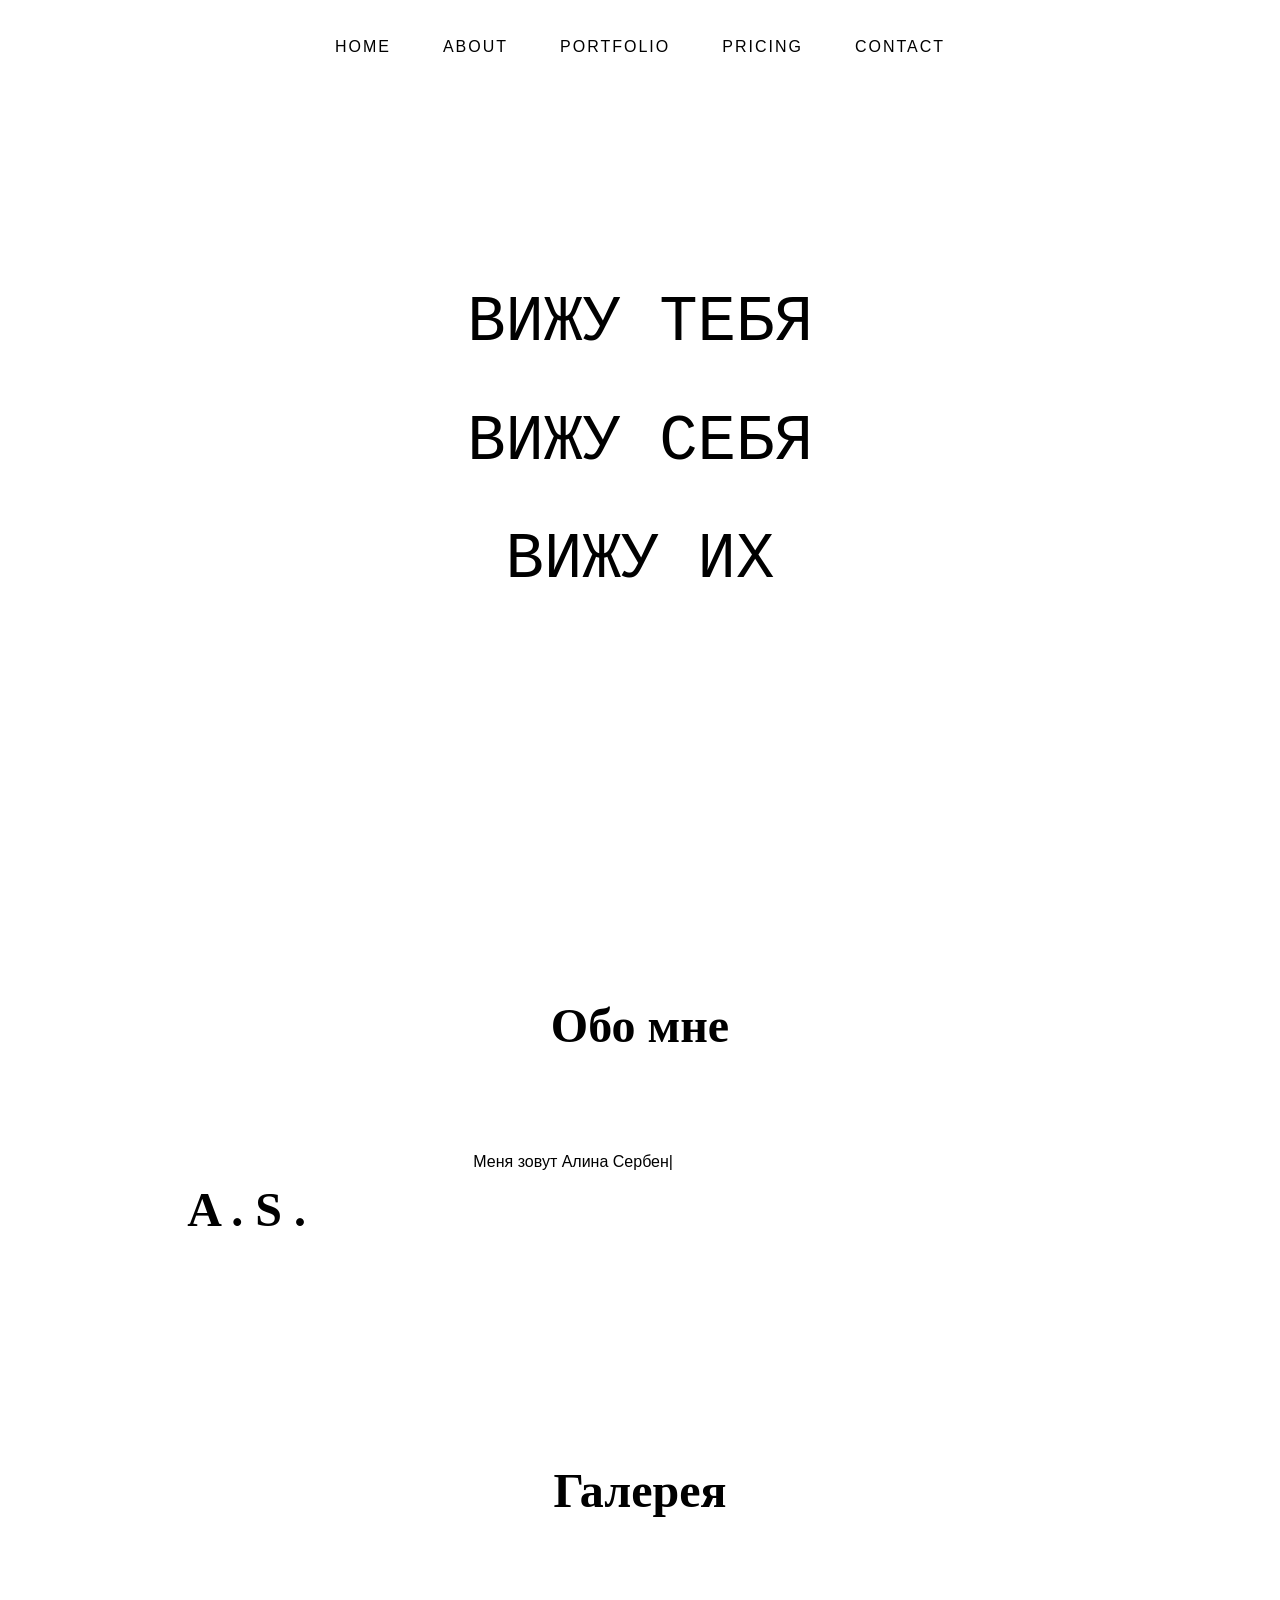
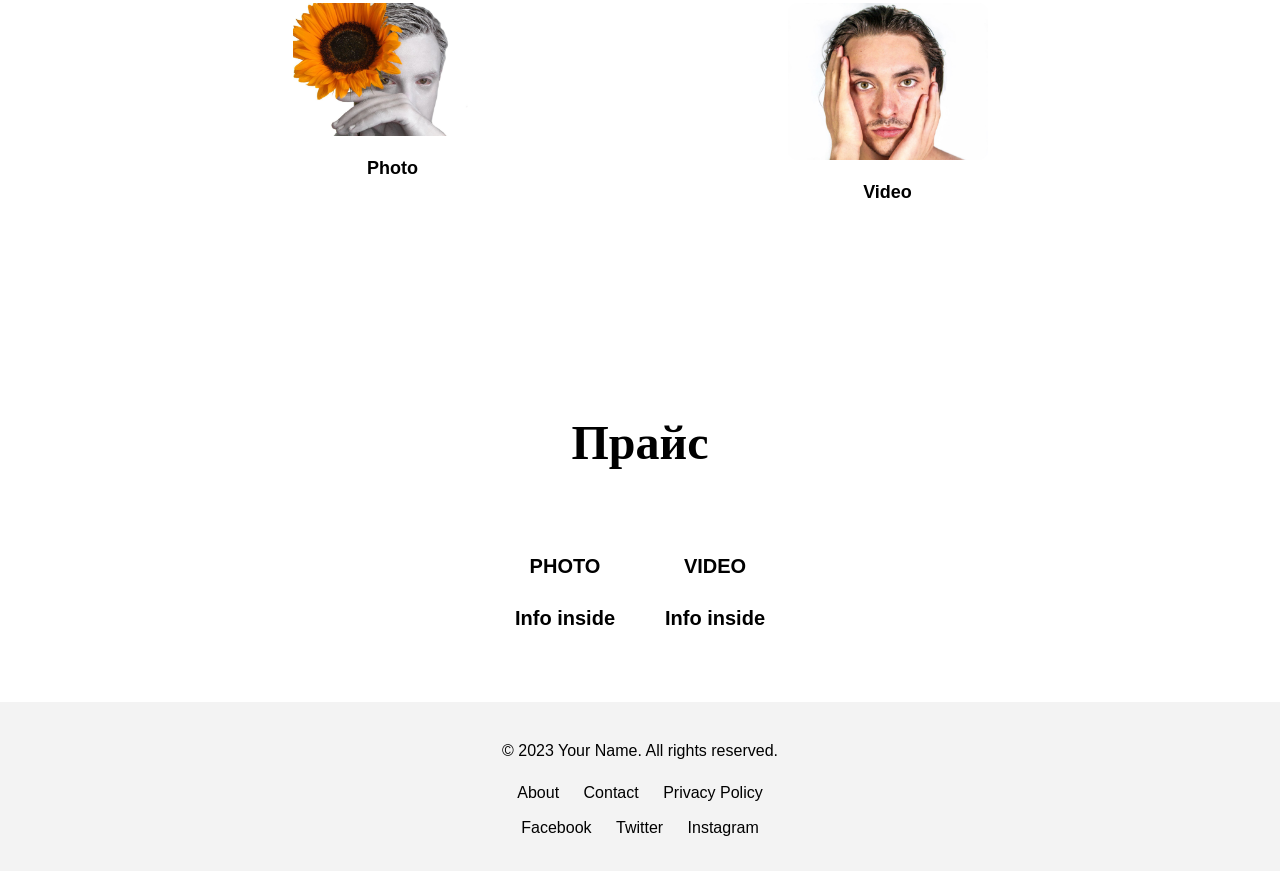
==== commit a6e9f672: "Alinart after galleries" ====
--- a/index.html
+++ b/index.html
@@ -1,153 +1,164 @@
 <!DOCTYPE html>
 <html lang="en">
-<head>
-    <meta charset="UTF-8">
-    <meta name="viewport" content="width=device-width, initial-scale=1.0">
+  <head>
+    <meta charset="UTF-8" />
+    <meta name="viewport" content="width=device-width, initial-scale=1.0" />
     <title>Your Name - Photography Portfolio</title>
-    <link rel="stylesheet" href="main.css">
-    <link rel="stylesheet" href="pricing.css">
-    <link rel="stylesheet" href="footer.css">
-    <link href="https://fonts.googleapis.com/css2?family=Playfair+Display:wght@400;700&family=Montserrat:wght@400;700&display=swap" rel="stylesheet">
-</head>
-<body>
+    <link rel="stylesheet" href="main.css" />
+    <link rel="stylesheet" href="pricing.css" />
+    <link rel="stylesheet" href="footer.css" />
+  </head>
+  <body>
     <header>
-        <nav class="navbar">
-            <button class="menu-toggle" id="menu-toggle">&#9776;</button>
-            <ul class="nav-menu" id="nav-menu">
-                <li><a href="#home">Home</a></li>
-                <li><a href="#about">About</a></li>
-                <li><a href="#portfolio">Portfolio</a></li>
-                <li><a href="#pricing">Pricing</a></li>
-                <li><a href="#contact">Contact</a></li>
-            </ul>
-        </nav>
+      <nav class="navbar">
+        <button class="menu-toggle" id="menu-toggle">&#9776;</button>
+        <ul class="nav-menu" id="nav-menu">
+          <li><a href="#home">Home</a></li>
+          <li><a href="#about">About</a></li>
+          <li><a href="#portfolio">Portfolio</a></li>
+          <li><a href="#pricing">Pricing</a></li>
+          <li><a href="#contact">Contact</a></li>
+        </ul>
+      </nav>
     </header>
 
     <div id="home" class="banner">
-        <div class="banner-content">
-            <div class="banner-text">
-                <span>ВИЖУ</span>
-                <span>ТЕБЯ</span>
-            </div>
-            <div class="banner-text">
-                <span>ВИЖУ</span>
-                <span>СЕБЯ</span>
-            </div>
-            <div class="banner-text">
-                <span>ВИЖУ</span>
-                <span>ИХ</span>
-            </div>
+      <div class="banner-content">
+        <div class="banner-text">
+          <span>ВИЖУ</span>
+          <span>ТЕБЯ</span>
         </div>
+        <div class="banner-text">
+          <span>ВИЖУ</span>
+          <span>СЕБЯ</span>
+        </div>
+        <div class="banner-text">
+          <span>ВИЖУ</span>
+          <span>ИХ</span>
+        </div>
+      </div>
     </div>
 
     <section id="about">
-        <h2>Обо мне</h2> <!-- This is the main heading for the section -->
-        <div class="about-content">
-            <div class="about-left">
-                <h2>A . S .</h2> <!-- This is the left side content -->
-            </div>
-            <div class="about-right">
-                <p>Меня зовут Алина Сербенчук.</p>
-                <p>Я - художник фотоискусства и видео-арта.</p>
-                <p>Студент ПШНК (Петербургской школы нового кино) – Мастерская видеоарта Виктора Алимпиева.</p>
-                <p>Мои работы - это мой собственный, сюрреалистический, чувственный мир, который я отражаю через призму фото или видео.</p>
-                <p>В своих работах я поднимаю как философские, вечные, вопросы, так и остросоциальные проблемы современного общества, которые беспокоят меня (так как искусство- это всегда что-то очень личное) и не только меня (так как искусство объединяет людей общими вопросами и поисками ответа на них).</p>
-            </div>
+      <h2>Обо мне</h2>
+      <!-- This is the main heading for the section -->
+      <div class="about-content">
+        <div class="about-left">
+          <h2>A . S .</h2>
+          <!-- This is the left side content -->
         </div>
+        <div class="about-right">
+          <p>Меня зовут Алина Сербенчук.</p>
+          <p>Я - художник фотоискусства и видео-арта.</p>
+          <p>
+            Студент ПШНК (Петербургской школы нового кино) – Мастерская
+            видеоарта Виктора Алимпиева.
+          </p>
+          <p>
+            Мои работы - это мой собственный, сюрреалистический, чувственный
+            мир, который я отражаю через призму фото или видео.
+          </p>
+          <p>
+            В своих работах я поднимаю как философские, вечные, вопросы, так и
+            остросоциальные проблемы современного общества, которые беспокоят
+            меня (так как искусство- это всегда что-то очень личное) и не только
+            меня (так как искусство объединяет людей общими вопросами и поисками
+            ответа на них).
+          </p>
+        </div>
+      </div>
     </section>
 
     <section id="gallery">
-        <h2>Галерея</h2>
-        <div class="gallery-container">
-            <div class="gallery-item">
-                <a href="photo-gallery.html">
-                    <img src="images/pictures.jpg" alt="Photo Gallery">
-                    <p>Photo</p>
-                </a>
-            </div>
-            <div class="gallery-item">
-                <a href="video-gallery.html">
-                    <img src="images/videos.jpg" alt="Video Gallery">
-                    <p>Video</p>
-                </a>
-            </div>
+      <h2>Галерея</h2>
+      <div class="gallery-container">
+        <div class="gallery-item">
+          <a href="photo-gallery.html">
+            <img src="images/pictures.jpg" alt="Photo Gallery" />
+            <p>Photo</p>
+          </a>
         </div>
+        <div class="gallery-item">
+          <a href="video-gallery.html">
+            <img src="images/videos.jpg" alt="Video Gallery" />
+            <p>Video</p>
+          </a>
+        </div>
+      </div>
     </section>
 
-
     <section id="pricing">
-        <h2>Прайс</h2>
-        <div class="pricing-container">
-            <div class="pricing-item">
-                <a href="photo-pricing.html">
-                    <p>PHOTO</p>
-                    <p>Info inside</p>
-                </a>
-            </div>
-            <div class="pricing-item">
-                <a href="video-pricing.html">
-                    <p>VIDEO</p>
-                    <p>Info inside</p>
-                </a>
-            </div>
+      <h2>Прайс</h2>
+      <div class="pricing-container">
+        <div class="pricing-item">
+          <a href="photo-pricing.html">
+            <p>PHOTO</p>
+            <p>Info inside</p>
+          </a>
         </div>
+        <div class="pricing-item">
+          <a href="video-pricing.html">
+            <p>VIDEO</p>
+            <p>Info inside</p>
+          </a>
+        </div>
+      </div>
     </section>
 
     <!-- Photo Gallery Modal -->
-    <div id="photo-gallery-modal" class="modal" style="display: none;">
-        <div class="modal-content">
-            <span class="close" id="close-photo-gallery">&times;</span>
-            <h2>Photo Gallery</h2>
-            <div class="gallery">
-                <!-- Images will be added dynamically -->
-            </div>
+    <div id="photo-gallery-modal" class="modal" style="display: none">
+      <div class="modal-content">
+        <span class="close" id="close-photo-gallery">&times;</span>
+        <h2>Photo Gallery</h2>
+        <div class="gallery">
+          <!-- Images will be added dynamically -->
         </div>
+      </div>
     </div>
 
     <!-- Video Gallery Modal -->
-    <div id="video-gallery-modal" class="modal" style="display: none;">
-        <div class="modal-content">
-            <span class="close" id="close-video-gallery">&times;</span>
-            <h2>Video Gallery</h2>
-            <div class="video-gallery">
-                <!-- Videos will be added dynamically -->
-            </div>
+    <div id="video-gallery-modal" class="modal" style="display: none">
+      <div class="modal-content">
+        <span class="close" id="close-video-gallery">&times;</span>
+        <h2>Video Gallery</h2>
+        <div class="video-gallery">
+          <!-- Videos will be added dynamically -->
         </div>
+      </div>
     </div>
-
-
 
     <script src="script.js"></script>
     <script>
-        document.addEventListener('DOMContentLoaded', function() {
-            console.log('Inline JavaScript is running');
-            const btn = document.getElementById('photo-gallery-btn');
-            if (btn) {
-                btn.onclick = function() {
-                    console.log('Inline Photo Gallery Button Clicked');
-                    // Ensure the modal is displayed
-                    document.getElementById('photo-gallery-modal').style.display = 'block';
-                };
-            } else {
-                console.error('Inline Photo Gallery Button not found');
-            }
-        });
+      document.addEventListener("DOMContentLoaded", function () {
+        console.log("Inline JavaScript is running");
+        const btn = document.getElementById("photo-gallery-btn");
+        if (btn) {
+          btn.onclick = function () {
+            console.log("Inline Photo Gallery Button Clicked");
+            // Ensure the modal is displayed
+            document.getElementById("photo-gallery-modal").style.display =
+              "block";
+          };
+        } else {
+          console.error("Inline Photo Gallery Button not found");
+        }
+      });
     </script>
 
     <footer>
-        <div class="footer-container">
-            <p>&copy; 2023 Your Name. All rights reserved.</p>
-            <div class="footer-links">
-                <a href="about.html">About</a>
-                <a href="contact.html">Contact</a>
-                <a href="privacy.html">Privacy Policy</a>
-            </div>
-            <div class="social-media">
-                <a href="https://facebook.com" target="_blank">Facebook</a>
-                <a href="https://twitter.com" target="_blank">Twitter</a>
-                <a href="https://instagram.com" target="_blank">Instagram</a>
-            </div>
+      <div class="footer-container">
+        <p>&copy; 2023 Your Name. All rights reserved.</p>
+        <div class="footer-links">
+          <a href="about.html">About</a>
+          <a href="contact.html">Contact</a>
+          <a href="privacy.html">Privacy Policy</a>
         </div>
+        <div class="social-media">
+          <a href="https://facebook.com" target="_blank">Facebook</a>
+          <a href="https://twitter.com" target="_blank">Twitter</a>
+          <a href="https://instagram.com" target="_blank">Instagram</a>
+        </div>
+      </div>
     </footer>
-</body>
-</html>+  </body>
+</html>
--- a/main.css
+++ b/main.css
@@ -1,452 +1,471 @@
-@import url('https://fonts.googleapis.com/css2?family=Courier+Prime&display=swap');
-
 :root {
-    --primary-color: #000000;
-    --secondary-color: #ffffff;
-    --background-color: #ffffff;
-    --text-color: #000000;
-    --accent-color: #808080;
+  --primary-color: #000000;
+  --secondary-color: #ffffff;
+  --background-color: #ffffff;
+  --text-color: #000000;
+  --accent-color: #808080;
 }
 
 body {
-    font-family: 'Montserrat', sans-serif;
-    line-height: 1.6;
-    margin: 0;
-    padding: 0;
-    background-color: var(--background-color);
-    color: var(--text-color);
-    transition: background-color 0.3s ease, color 0.3s ease;
+  font-family: "Montserrat", sans-serif;
+  line-height: 1.6;
+  margin: 0;
+  padding: 0;
+  background-color: var(--background-color);
+  color: var(--text-color);
+  transition: background-color 0.3s ease, color 0.3s ease;
 }
 
 body.dark-theme {
-    --primary-color: #ffffff;
-    --secondary-color: #000000;
-    --background-color: #000000;
-    --text-color: #ffffff;
-    --accent-color: #808080;
+  --primary-color: #ffffff;
+  --secondary-color: #000000;
+  --background-color: #000000;
+  --text-color: #ffffff;
+  --accent-color: #808080;
 }
 
 header {
-    background-color: transparent;
-    position: fixed;
-    width: 100%;
-    z-index: 1000;
-    transition: background-color 0.3s ease;
+  background-color: transparent;
+  position: fixed;
+  width: 100%;
+  z-index: 1000;
+  transition: background-color 0.3s ease;
 }
 
 header.scrolled {
-    background-color: rgba(44, 62, 80, 0.9);
+  background-color: rgba(44, 62, 80, 0.9);
 }
 
 nav ul {
-    display: flex;
-    justify-content: center;
-    padding: 1rem 0;
-    margin: 0;
+  display: flex;
+  justify-content: center;
+  padding: 1rem 0;
+  margin: 0;
 }
 
 nav ul li {
-    margin: 0 0rem; /* 0rem on desktop */
+  margin: 0 0rem; /* 0rem on desktop */
 }
 
 nav ul li a {
-    color: black; /* Changed link color to black */
-    text-decoration: none;
-    font-weight: 300;
-    text-transform: uppercase;
-    letter-spacing: 2px;
-    position: relative;
-    padding: 0.5rem 0;
+  color: black; /* Changed link color to black */
+  text-decoration: none;
+  font-weight: 300;
+  text-transform: uppercase;
+  letter-spacing: 2px;
+  position: relative;
+  padding: 0.5rem 0;
 }
 
 nav ul li a::after {
-    content: '';
-    position: absolute;
-    bottom: 0;
-    left: 0;
-    width: 100%;
-    height: 2px;
-    background: var(--secondary-color);
-    transform: scaleX(0);
-    transition: transform 0.3s ease;
+  content: "";
+  position: absolute;
+  bottom: 0;
+  left: 0;
+  width: 100%;
+  height: 2px;
+  background: var(--secondary-color);
+  transform: scaleX(0);
+  transition: transform 0.3s ease;
 }
 
 nav ul li a:hover::after {
-    transform: scaleX(1);
+  transform: scaleX(1);
 }
 
 .banner {
-    background-color: white;
-    background-image: none;
-    height: 100vh;
-    display: flex;
-    align-items: center;
-    justify-content: center;
-    text-align: center;
-    color: #000;
-    position: relative;
+  background-color: white;
+  background-image: none;
+  height: 100vh;
+  display: flex;
+  align-items: center;
+  justify-content: center;
+  text-align: center;
+  color: #000;
+  position: relative;
 }
 
 .banner::before {
-    content: none;
+  content: none;
 }
 
 .banner-content {
-    position: relative;
-    z-index: 1;
-    font-family: 'Courier Prime', 'Courier New', monospace;
-    font-size: 4rem;
+  position: relative;
+  z-index: 1;
+  font-family: "Courier Prime", "Courier New", monospace;
+  font-size: 4rem;
 }
 
 .banner-text {
-    display: block;
-    white-space: nowrap;
-    margin-bottom: 1rem;
+  display: block;
+  white-space: nowrap;
+  margin-bottom: 1rem;
 }
 
 .banner-text span {
-    display: inline-block;
-    opacity: 0;
-    transform: translateY(20px);
-    animation: fadeInUp 0.5s forwards;
-    color: #000;
+  display: inline-block;
+  opacity: 0;
+  transform: translateY(20px);
+  animation: fadeInUp 0.5s forwards;
+  color: #000;
 }
 
 .banner-text span:first-child {
-    animation-delay: 0.5s;
+  animation-delay: 0.5s;
 }
 
 .banner-text span:last-child {
-    animation-delay: 1s;
+  animation-delay: 1s;
 }
 
 @keyframes fadeInUp {
-    to {
-        opacity: 1;
-        transform: translateY(0);
-    }
+  to {
+    opacity: 1;
+    transform: translateY(0);
+  }
 }
 
 /* Adjust the animation delays for each line */
 .banner-text:nth-child(1) span:last-child {
-    animation-delay: 1s;
+  animation-delay: 1s;
 }
 
 .banner-text:nth-child(2) span:last-child {
-    animation-delay: 2s;
+  animation-delay: 2s;
 }
 
 .banner-text:nth-child(3) span:last-child {
-    animation-delay: 3s;
-}
-
-main, section {
-    padding: 3rem 2rem;
-    max-width: 1200px;
-    margin: 0 auto;
+  animation-delay: 3s;
+}
+
+main,
+section {
+  padding: 3rem 2rem;
+  max-width: 1200px;
+  margin: 0 auto;
 }
 
 h2 {
-    font-family: 'Playfair Display', serif;
-    font-size: 3rem;
-    text-align: center;
-    margin-bottom: 3rem;
-    position: relative;
+  font-family: "Playfair Display", serif;
+  font-size: 3rem;
+  text-align: center;
+  margin-bottom: 3rem;
+  position: relative;
 }
 
 h2::after {
-    content: '';
-    position: absolute;
-    bottom: -10px;
-    left: 50%;
-    width: 50px;
-    height: 2px;
-    background-color: var(--secondary-color);
-    transform: translateX(-50%);
+  content: "";
+  position: absolute;
+  bottom: -10px;
+  left: 50%;
+  width: 50px;
+  height: 2px;
+  background-color: var(--secondary-color);
+  transform: translateX(-50%);
 }
 
 /* New styles for the about section */
 .about-content {
-    display: flex;
-    justify-content: space-between; /* Space between the two columns */
-    align-items: flex-start; /* Align items to the start */
+  display: flex;
+  justify-content: space-between; /* Space between the two columns */
+  align-items: flex-start; /* Align items to the start */
 }
 
 .about-left {
-    flex: 1; /* Takes up 1 part of the flex container */
-    text-align: center; /* Center text */
-    padding: 20px; /* Add some padding */
+  flex: 1; /* Takes up 1 part of the flex container */
+  text-align: center; /* Center text */
+  padding: 20px; /* Add some padding */
 }
 
 .about-right {
-    flex: 2; /* Takes up 2 parts of the flex container */
-    padding: 20px; /* Add some padding */
+  flex: 2; /* Takes up 2 parts of the flex container */
+  padding: 20px; /* Add some padding */
 }
 
 /* Optional: Add responsiveness */
 @media (max-width: 768px) {
-    .about-content {
-        flex-direction: column; /* Stack columns on smaller screens */
-    }
-    .about-left, .about-right {
-        flex: none; /* Reset flex for stacking */
-        width: 100%; /* Full width */
-    }
+  .about-content {
+    flex-direction: column; /* Stack columns on smaller screens */
+  }
+  .about-left,
+  .about-right {
+    flex: none; /* Reset flex for stacking */
+    width: 100%; /* Full width */
+  }
 }
 
 /* Modal styles */
 .modal {
-    display: none; /* Ensure the modal is hidden by default */
-    position: fixed; /* Stay in place */
-    z-index: 1; /* Ensure it's on top of other elements */
-    left: 0;
-    top: 0;
-    width: 100%; /* Full width */
-    height: 100%; /* Full height */
-    background-color: rgba(0,0,0,0.8); /* Darker background with opacity */
-    display: flex; /* Use flexbox to center content */
-    justify-content: center; /* Center horizontally */
-    align-items: center; /* Center vertically */
+  display: none; /* Ensure the modal is hidden by default */
+  position: fixed; /* Stay in place */
+  z-index: 1; /* Ensure it's on top of other elements */
+  left: 0;
+  top: 0;
+  width: 100%; /* Full width */
+  height: 100%; /* Full height */
+  background-color: rgba(0, 0, 0, 0.8); /* Darker background with opacity */
+  display: flex; /* Use flexbox to center content */
+  justify-content: center; /* Center horizontally */
+  align-items: center; /* Center vertically */
 }
 
 /* Modal Content */
 .modal-content {
-    background-color: #fff;
-    padding: 20px; /* Padding for content */
-    border-radius: 10px; /* Add rounded corners */
-    width: 80%; /* Adjust width as needed */
-    max-width: 600px; /* Set a max-width for better control */
-    max-height: 80vh; /* Limit height to ensure visibility */
-    overflow-y: auto; /* Enable vertical scrolling */
-    box-shadow: 0 4px 8px rgba(0, 0, 0, 0.1); /* Add shadow for depth */
-    position: relative; /* Ensure positioning for the close button */
-    margin: auto; /* Center the content within the modal */
+  background-color: #fff;
+  padding: 20px; /* Padding for content */
+  border-radius: 10px; /* Add rounded corners */
+  width: 80%; /* Adjust width as needed */
+  max-width: 600px; /* Set a max-width for better control */
+  max-height: 80vh; /* Limit height to ensure visibility */
+  overflow-y: auto; /* Enable vertical scrolling */
+  box-shadow: 0 4px 8px rgba(0, 0, 0, 0.1); /* Add shadow for depth */
+  position: relative; /* Ensure positioning for the close button */
+  margin: auto; /* Center the content within the modal */
 }
 
 /* Responsive adjustments for smaller screens */
 @media (max-width: 768px) {
-    .modal-content {
-        width: 95%; /* Increase width for smaller screens */
-        max-width: none; /* Remove max-width constraint */
-    }
+  .modal-content {
+    width: 95%; /* Increase width for smaller screens */
+    max-width: none; /* Remove max-width constraint */
+  }
 }
 /* Close button */
 .close {
-    color: #000; /* Change to black for better visibility */
-    position: absolute;
-    top: 10px;
-    right: 20px;
-    font-size: 28px;
-    font-weight: bold;
-    transition: color 0.3s; /* Smooth color transition */
-    z-index: 1001; /* Ensure it's above modal content */
+  color: #000; /* Change to black for better visibility */
+  position: absolute;
+  top: 10px;
+  right: 20px;
+  font-size: 28px;
+  font-weight: bold;
+  transition: color 0.3s; /* Smooth color transition */
+  z-index: 1001; /* Ensure it's above modal content */
 }
 .close:hover,
 .close:focus {
-    color: #ccc;
-    text-decoration: none;
-    cursor: pointer;
+  color: #ccc;
+  text-decoration: none;
+  cursor: pointer;
 }
 /* Keyframes for animations */
 @keyframes fadeIn {
-    from { opacity: 0; }
-    to { opacity: 1; }
+  from {
+    opacity: 0;
+  }
+  to {
+    opacity: 1;
+  }
 }
 @keyframes slideIn {
-    from { transform: translateY(-50px); }
-    to { transform: translateY(0); }
+  from {
+    transform: translateY(-50px);
+  }
+  to {
+    transform: translateY(0);
+  }
 }
 /* Gallery styles */
 .gallery-container {
-    display: flex;
-    flex-wrap: wrap; /* Allow items to wrap to the next line */
-    overflow: auto; /* Enable scrolling if items overflow */
-    width: 90%; /* Increase the width for a wider gallery */
-    max-width: 1000px; /* Increase the maximum width */
-    margin: 20px auto; /* Center the gallery horizontally and add top/bottom margin */
-
-    padding: 15px; /* Increase padding for better spacing */
-    box-sizing: border-box; /* Include padding and border in the element's total width and height */
-    border-radius: 10px; /* Add rounded corners for a softer look */
-    justify-content: center;
-    gap: 20px;
+  display: flex;
+  flex-wrap: wrap; /* Allow items to wrap to the next line */
+  overflow: auto; /* Enable scrolling if items overflow */
+  width: 90%; /* Increase the width for a wider gallery */
+  max-width: 1000px; /* Increase the maximum width */
+  margin: 20px auto; /* Center the gallery horizontally and add top/bottom margin */
+
+  padding: 15px; /* Increase padding for better spacing */
+  box-sizing: border-box; /* Include padding and border in the element's total width and height */
+  border-radius: 10px; /* Add rounded corners for a softer look */
+  justify-content: center;
+  gap: 20px;
 }
 .gallery-item {
-    flex: 1 1 28%; /* Adjust the size of each item for better layout */
-    margin: 10px; /* Add some spacing between items */
-    box-sizing: border-box; /* Include padding and border in the element's total width and height */
+  flex: 1 1 28%; /* Adjust the size of each item for better layout */
+  margin: 10px; /* Add some spacing between items */
+  box-sizing: border-box; /* Include padding and border in the element's total width and height */
 }
 .gallery-item img {
-    width: 100%; /* Make images responsive */
-    height: auto; /* Maintain aspect ratio */
-    border-radius: 8px; /* Add rounded corners to images */
-    transition: transform 0.3s ease; /* Add a smooth transition for hover effect */
+  width: 100%; /* Make images responsive */
+  height: auto; /* Maintain aspect ratio */
+  border-radius: 8px; /* Add rounded corners to images */
+  transition: transform 0.3s ease; /* Add a smooth transition for hover effect */
 }
 .gallery-item img:hover {
-    transform: scale(1.05); /* Slightly enlarge image on hover for effect */
+  transform: scale(1.05); /* Slightly enlarge image on hover for effect */
 }
 /* Image Gallery Modal */
 .image-gallery-modal {
-    display: none; /* Ensure the modal is hidden by default */
-    position: fixed; /* Stay in place */
-    z-index: 1; /* Ensure it's on top of other elements */
-    left: 0;
-    top: 0;
-    width: 100%; /* Full width */
-    height: 100%; /* Full height */
-    background-color: rgba(0,0,0,0.8); /* Darker background with opacity */
-    display: flex; /* Use flexbox to center content */
-    justify-content: center; /* Center horizontally */
-    align-items: center; /* Center vertically */
+  display: none; /* Ensure the modal is hidden by default */
+  position: fixed; /* Stay in place */
+  z-index: 1; /* Ensure it's on top of other elements */
+  left: 0;
+  top: 0;
+  width: 100%; /* Full width */
+  height: 100%; /* Full height */
+  background-color: rgba(0, 0, 0, 0.8); /* Darker background with opacity */
+  display: flex; /* Use flexbox to center content */
+  justify-content: center; /* Center horizontally */
+  align-items: center; /* Center vertically */
 }
 .image-gallery-content {
-    background-color: #fff;
-    padding: 20px; /* Padding for content */
-    border-radius: 10px; /* Add rounded corners */
-    width: 90%; /* Increase width for a more maximized look */
-    max-width: 900px; /* Increase max-width for larger screens */
-    max-height: 90vh; /* Increase max-height for more visibility */
-    overflow-y: scroll; /* Enable vertical scrolling */
-    box-shadow: 0 6px 12px rgba(0, 0, 0, 0.15); /* Enhance shadow for depth */
-    position: relative; /* Ensure positioning for the close button */
-    margin: auto; /* Center the content within the modal */
-    transition: transform 0.3s ease, opacity 0.3s ease; /* Smooth transition for opening */
-    transform: scale(1.05); /* Slightly enlarge for effect */
-    opacity: 0; /* Start invisible for transition effect */
-    scrollbar-width: none; /* Firefox */
+  background-color: #fff;
+  padding: 20px; /* Padding for content */
+  border-radius: 10px; /* Add rounded corners */
+  width: 90%; /* Increase width for a more maximized look */
+  max-width: 900px; /* Increase max-width for larger screens */
+  max-height: 90vh; /* Increase max-height for more visibility */
+  overflow-y: scroll; /* Enable vertical scrolling */
+  box-shadow: 0 6px 12px rgba(0, 0, 0, 0.15); /* Enhance shadow for depth */
+  position: relative; /* Ensure positioning for the close button */
+  margin: auto; /* Center the content within the modal */
+  transition: transform 0.3s ease, opacity 0.3s ease; /* Smooth transition for opening */
+  transform: scale(1.05); /* Slightly enlarge for effect */
+  opacity: 0; /* Start invisible for transition effect */
+  scrollbar-width: none; /* Firefox */
 }
 /* Hide scrollbar for Webkit browsers (Chrome, Safari) */
 .image-gallery-content::-webkit-scrollbar {
-    width: 0; /* Remove scrollbar width */
-    background: transparent; /* Optional: Make scrollbar background transparent */
+  width: 0; /* Remove scrollbar width */
+  background: transparent; /* Optional: Make scrollbar background transparent */
 }
 /* Hide scrollbar for IE, Edge */
 .image-gallery-content {
-    -ms-overflow-style: none; /* IE and Edge */
+  -ms-overflow-style: none; /* IE and Edge */
 }
 .image-gallery-modal.show .image-gallery-content {
-    transform: scale(1); /* Reset scale to normal */
-    opacity: 1; /* Make visible */
+  transform: scale(1); /* Reset scale to normal */
+  opacity: 1; /* Make visible */
 }
 .close {
-    color: #000; /* Change to black for better visibility */
-    position: absolute;
-    top: 10px;
-    right: 20px;
-    font-size: 28px;
-    font-weight: bold;
-    transition: color 0.3s; /* Smooth color transition */
-    z-index: 1001; /* Ensure it's above modal content */
+  color: #000; /* Change to black for better visibility */
+  position: absolute;
+  top: 10px;
+  right: 20px;
+  font-size: 28px;
+  font-weight: bold;
+  transition: color 0.3s; /* Smooth color transition */
+  z-index: 1001; /* Ensure it's above modal content */
 }
 .close:hover,
 .close:focus {
-    color: #ccc;
-    text-decoration: none;
-    cursor: pointer;
+  color: #ccc;
+  text-decoration: none;
+  cursor: pointer;
 }
 /* Base styles for navigation */
 .navbar {
+  display: flex;
+  justify-content: center; /* Center the nav-menu */
+  align-items: center;
+  padding: 10px 20px;
+  background-color: #fff; /* White background for navbar */
+  color: #000; /* Black text for navbar */
+  position: relative; /* Allows positioning of menu-toggle */
+}
+
+.nav-menu {
+  display: flex;
+  list-style: none;
+  transition: max-height 0.3s ease-out;
+  overflow: hidden;
+  max-height: 0; /* Initially hidden for mobile */
+  justify-content: center; /* Center items within nav-menu */
+  background-color: #fff; /* White background for menu */
+}
+
+.nav-menu.active {
+  max-height: 500px; /* Adjust as needed */
+}
+
+.navbar a {
+  color: #000; /* Black text for links */
+  text-decoration: none;
+  padding: 8px 16px;
+  margin: 5px 0;
+}
+
+.navbar a:hover {
+  background-color: #ddd; /* Light gray hover effect */
+  border-radius: 4px;
+}
+
+.menu-toggle {
+  display: none;
+  font-size: 24px;
+  cursor: pointer;
+  position: absolute; /* Position it absolutely */
+  right: 20px; /* Align it to the right */
+  color: #000; /* Black text for hamburger icon */
+  background-color: #fff; /* White background for hamburger icon */
+  border: none;
+  padding: 10px;
+  border-radius: 4px;
+}
+
+@media (max-width: 768px) {
+  .menu-toggle {
+    display: block;
+  }
+  .nav-menu {
+    flex-direction: column;
+    width: 100%;
+  }
+  .nav-menu.active {
     display: flex;
-    justify-content: center; /* Center the nav-menu */
-    align-items: center;
-    padding: 10px 20px;
-    background-color: #fff; /* White background for navbar */
-    color: #000; /* Black text for navbar */
-    position: relative; /* Allows positioning of menu-toggle */
-}
-
-.nav-menu {
+  }
+  .navbar a {
+    display: block;
+    text-align: center;
+  }
+  nav ul li {
+    margin: 0 4rem; /* 4rem on mobile */
+  }
+}
+
+@media (min-width: 769px) {
+  .nav-menu {
     display: flex;
-    list-style: none;
-    transition: max-height 0.3s ease-out;
-    overflow: hidden;
-    max-height: 0; /* Initially hidden for mobile */
-    justify-content: center; /* Center items within nav-menu */
-    background-color: #fff; /* White background for menu */
-}
-
-.nav-menu.active {
-    max-height: 500px; /* Adjust as needed */
-}
-
-.navbar a {
-    color: #000; /* Black text for links */
-    text-decoration: none;
-    padding: 8px 16px;
-    margin: 5px 0;
-}
-
-.navbar a:hover {
-    background-color: #ddd; /* Light gray hover effect */
-    border-radius: 4px;
-}
-
-.menu-toggle {
+    flex-direction: row;
+    max-height: none;
+  }
+  .menu-toggle {
     display: none;
-    font-size: 24px;
-    cursor: pointer;
-    position: absolute; /* Position it absolutely */
-    right: 20px; /* Align it to the right */
-    color: #000; /* Black text for hamburger icon */
-    background-color: #fff; /* White background for hamburger icon */
-    border: none;
-    padding: 10px;
-    border-radius: 4px;
-}
-
-@media (max-width: 768px) {
-    .menu-toggle {
-        display: block;
-    }
-    .nav-menu {
-        flex-direction: column;
-        width: 100%;
-    }
-    .nav-menu.active {
-        display: flex;
-    }
-    .navbar a {
-        display: block;
-        text-align: center;
-    }
-    nav ul li {
-        margin: 0 4rem; /* 4rem on mobile */
-    }
-}
-
-@media (min-width: 769px) {
-    .nav-menu {
-        display: flex;
-        flex-direction: row;
-        max-height: none;
-    }
-    .menu-toggle {
-        display: none;
-    }
-    .navbar a {
-        display: inline-block;
-        margin: 0 10px;
-    }
+  }
+  .navbar a {
+    display: inline-block;
+    margin: 0 10px;
+  }
 }
 
 .gallery-item {
-    text-align: center;
+  text-align: center;
 }
 
 .gallery-item img {
-    width: 200px; /* Adjust size as needed */
-    height: auto;
-    border-radius: 10px;
-    transition: transform 0.3s;
+  width: 200px; /* Adjust size as needed */
+  height: auto;
+  border-radius: 10px;
+  transition: transform 0.3s;
 }
 
 .gallery-item img:hover {
-    transform: scale(1.05);
+  transform: scale(1.05);
 }
 
 .gallery-item p {
-    margin-top: 10px;
-    font-size: 18px;
-    font-weight: bold;
-}
-
+  margin-top: 10px;
+  font-size: 18px;
+  font-weight: bold;
+}
+
+#gallery a {
+  color: inherit; /* Inherits color from parent */
+  text-decoration: none; /* Removes underline */
+}
+
+#gallery a:hover,
+#gallery a:visited,
+#gallery a:active {
+  color: inherit; /* Keeps the same color when hovering/visited/active */
+  text-decoration: none; /* Ensures no underline appears */
+}
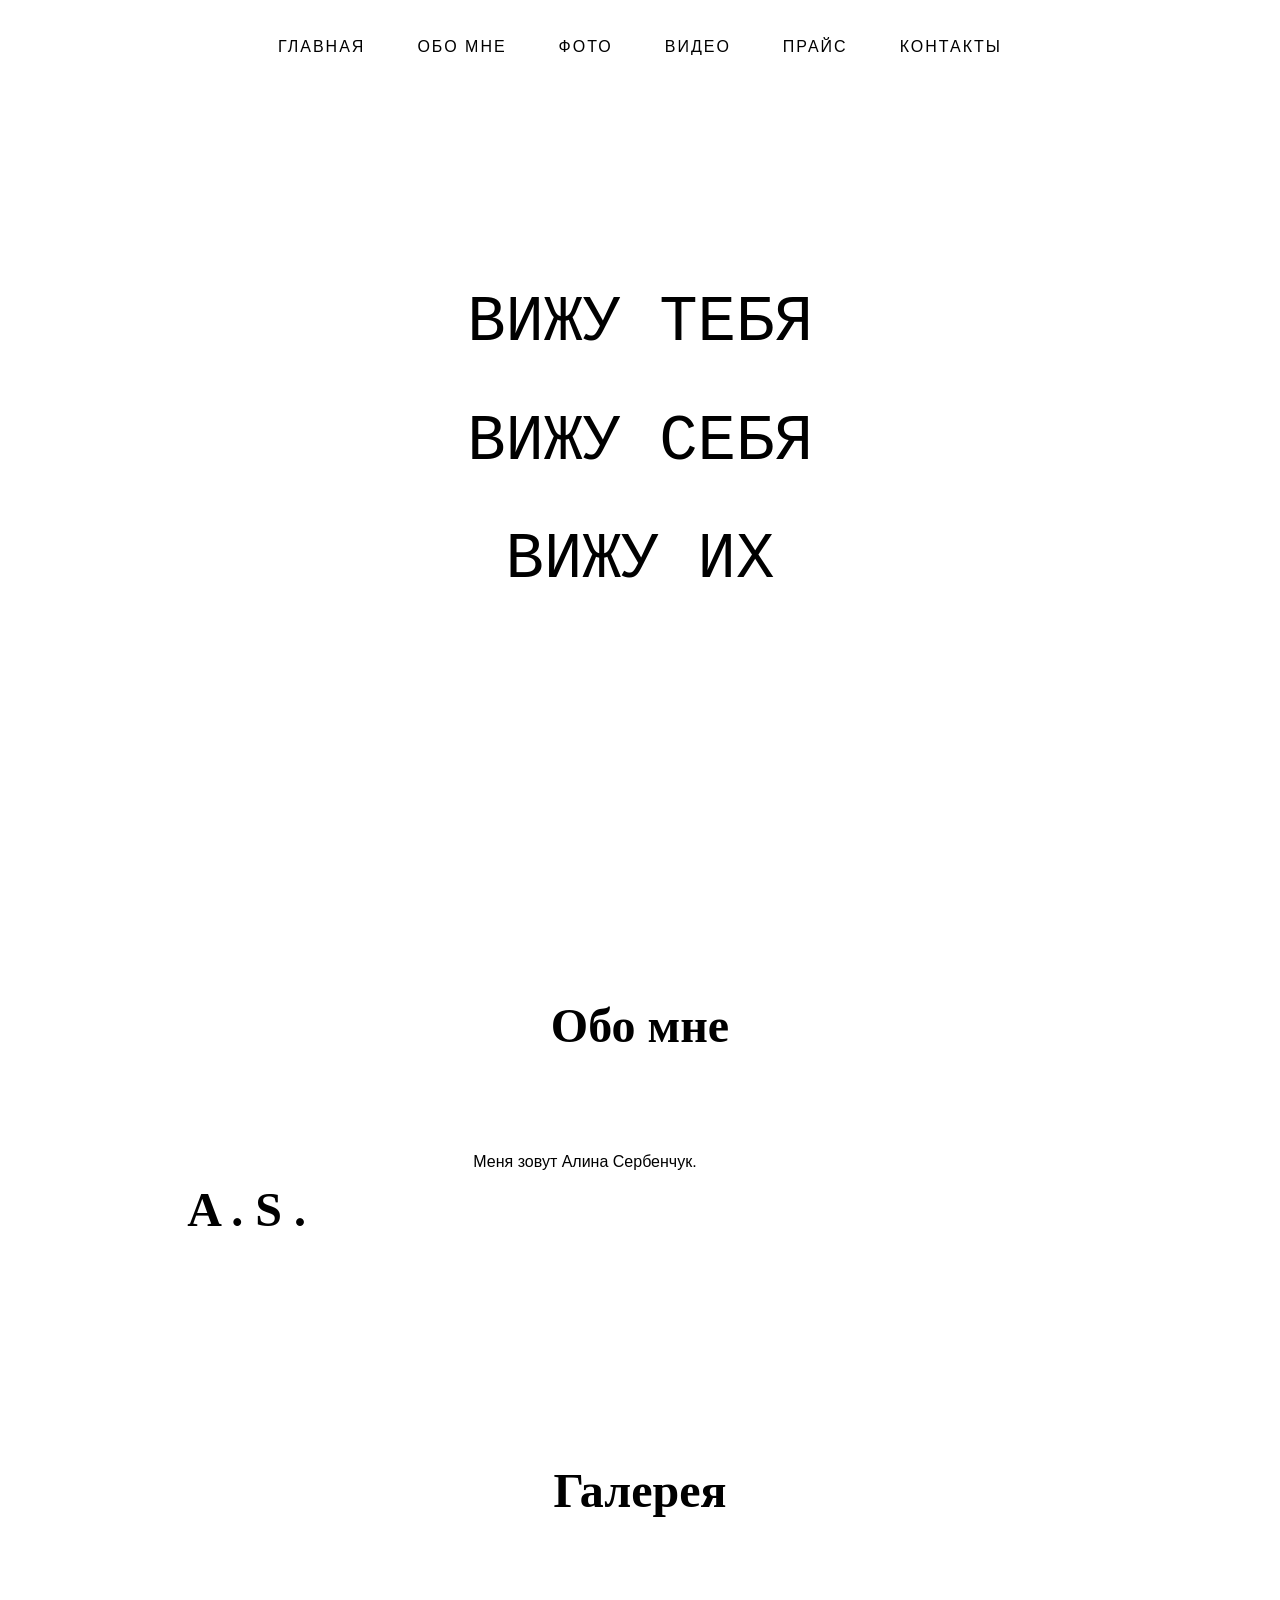
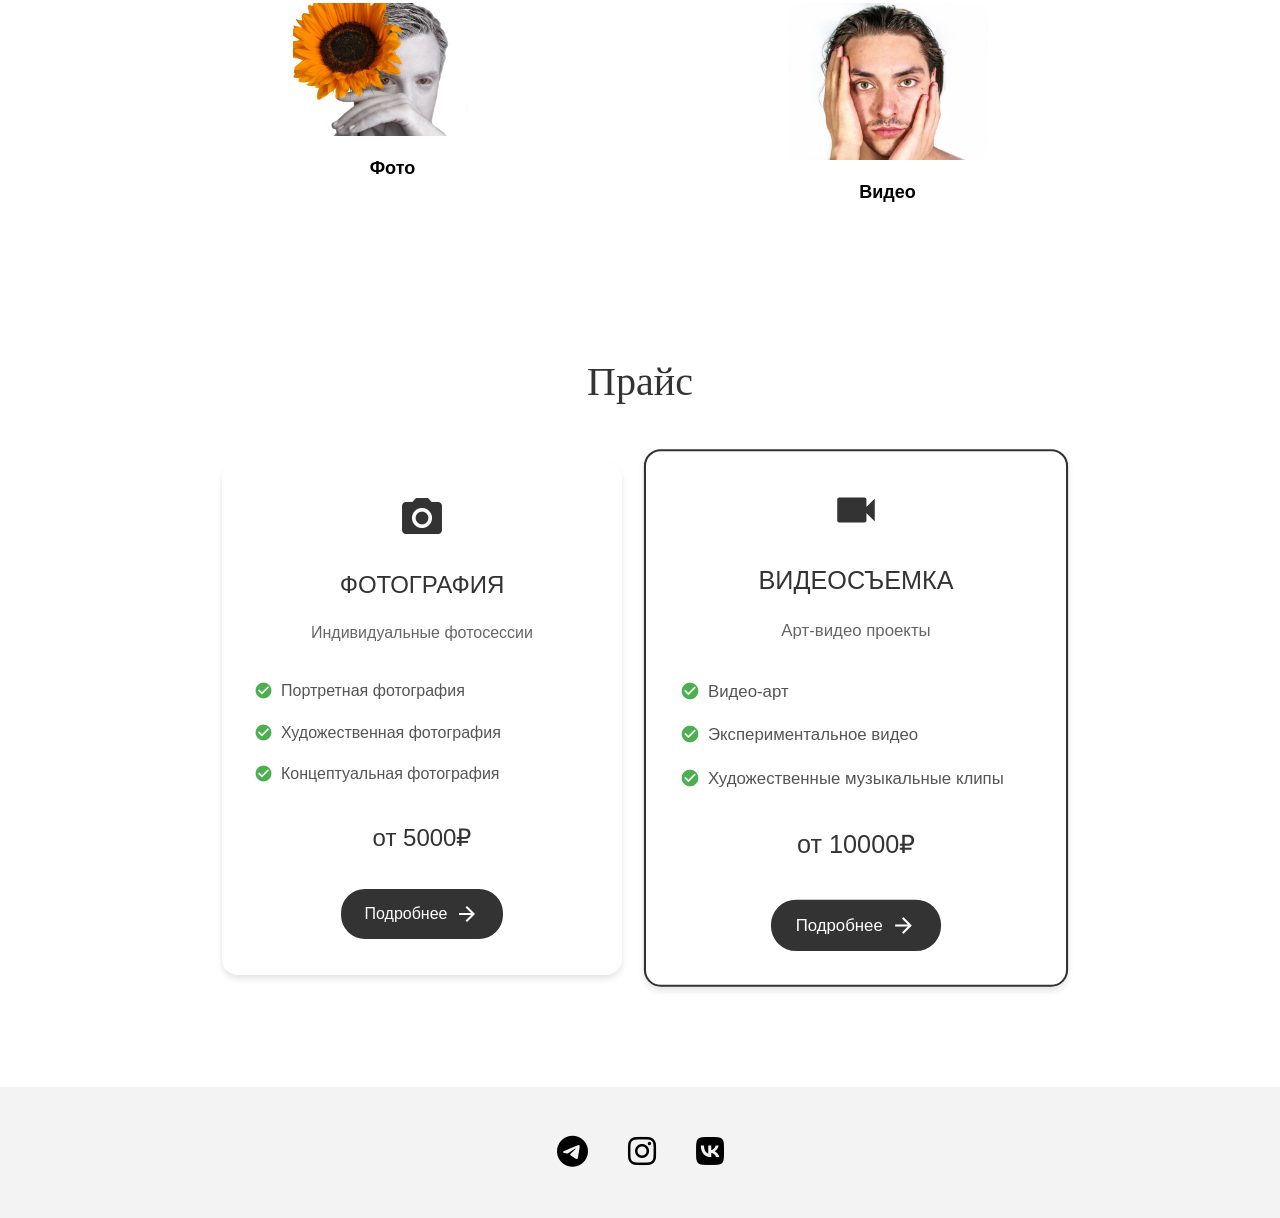
==== commit 4e164957: "hot fix for all sections" ====
--- a/index.html
+++ b/index.html
@@ -1,23 +1,32 @@
 <!DOCTYPE html>
-<html lang="en">
+<html lang="ru">
   <head>
     <meta charset="UTF-8" />
     <meta name="viewport" content="width=device-width, initial-scale=1.0" />
-    <title>Your Name - Photography Portfolio</title>
+    <title>Портфолио Алины Сербенчук</title>
     <link rel="stylesheet" href="main.css" />
     <link rel="stylesheet" href="pricing.css" />
     <link rel="stylesheet" href="footer.css" />
+    <link
+      href="https://fonts.googleapis.com/icon?family=Material+Icons"
+      rel="stylesheet"
+    />
+    <link
+      rel="stylesheet"
+      href="https://cdnjs.cloudflare.com/ajax/libs/font-awesome/6.0.0/css/all.min.css"
+    />
   </head>
   <body>
     <header>
       <nav class="navbar">
         <button class="menu-toggle" id="menu-toggle">&#9776;</button>
         <ul class="nav-menu" id="nav-menu">
-          <li><a href="#home">Home</a></li>
-          <li><a href="#about">About</a></li>
-          <li><a href="#portfolio">Portfolio</a></li>
-          <li><a href="#pricing">Pricing</a></li>
-          <li><a href="#contact">Contact</a></li>
+          <li><a href="#home">Главная</a></li>
+          <li><a href="#about">Обо мне</a></li>
+          <li><a href="photo-gallery.html">Фото</a></li>
+          <li><a href="video-gallery.html">Видео</a></li>
+          <li><a href="#pricing">Прайс</a></li>
+          <li><a href="#contact">Контакты</a></li>
         </ul>
       </nav>
     </header>
@@ -74,55 +83,115 @@
       <div class="gallery-container">
         <div class="gallery-item">
           <a href="photo-gallery.html">
-            <img src="images/pictures.jpg" alt="Photo Gallery" />
-            <p>Photo</p>
+            <img src="images/pictures.jpg" alt="Фотогалерея" />
+            <p>Фото</p>
           </a>
         </div>
         <div class="gallery-item">
           <a href="video-gallery.html">
-            <img src="images/videos.jpg" alt="Video Gallery" />
-            <p>Video</p>
+            <img src="images/videos.jpg" alt="Видеогалерея" />
+            <p>Видео</p>
           </a>
         </div>
       </div>
     </section>
 
-    <section id="pricing">
-      <h2>Прайс</h2>
+    <section id="pricing" class="stunning-pricing">
+      <h2 class="pricing-main-title">Прайс</h2>
       <div class="pricing-container">
-        <div class="pricing-item">
-          <a href="photo-pricing.html">
-            <p>PHOTO</p>
-            <p>Info inside</p>
-          </a>
-        </div>
-        <div class="pricing-item">
-          <a href="video-pricing.html">
-            <p>VIDEO</p>
-            <p>Info inside</p>
+        <div class="pricing-item material-card">
+          <a href="photo-pricing.html" class="pricing-link">
+            <div class="pricing-header">
+              <div class="pricing-icon">
+                <span class="material-icons">photo_camera</span>
+              </div>
+              <h3 class="pricing-title">ФОТОГРАФИЯ</h3>
+              <p class="pricing-subtitle">Индивидуальные фотосессии</p>
+            </div>
+            <div class="pricing-features">
+              <ul>
+                <li>
+                  <span class="material-icons">check_circle</span> Портретная
+                  фотография
+                </li>
+                <li>
+                  <span class="material-icons">check_circle</span>
+                  Художественная фотография
+                </li>
+                <li>
+                  <span class="material-icons">check_circle</span>
+                  Концептуальная фотография
+                </li>
+              </ul>
+            </div>
+            <div class="pricing-footer">
+              <p class="pricing-info">
+                <span class="price-amount">от 5000₽</span>
+              </p>
+              <button class="pricing-button material-button">
+                Подробнее
+                <span class="material-icons">arrow_forward</span>
+              </button>
+            </div>
+          </a>
+        </div>
+
+        <div class="pricing-item material-card featured">
+          <a href="video-pricing.html" class="pricing-link">
+            <div class="pricing-header">
+              <div class="pricing-icon">
+                <span class="material-icons">videocam</span>
+              </div>
+              <h3 class="pricing-title">ВИДЕОСЪЕМКА</h3>
+              <p class="pricing-subtitle">Арт-видео проекты</p>
+            </div>
+            <div class="pricing-features">
+              <ul>
+                <li>
+                  <span class="material-icons">check_circle</span> Видео-арт
+                </li>
+                <li>
+                  <span class="material-icons">check_circle</span>
+                  Экспериментальное видео
+                </li>
+                <li>
+                  <span class="material-icons">check_circle</span>
+                  Художественные музыкальные клипы
+                </li>
+              </ul>
+            </div>
+            <div class="pricing-footer">
+              <p class="pricing-info">
+                <span class="price-amount">от 10000₽</span>
+              </p>
+              <button class="pricing-button material-button">
+                Подробнее
+                <span class="material-icons">arrow_forward</span>
+              </button>
+            </div>
           </a>
         </div>
       </div>
     </section>
 
-    <!-- Photo Gallery Modal -->
+    <!-- Модальное окно для фотогалереи -->
     <div id="photo-gallery-modal" class="modal" style="display: none">
       <div class="modal-content">
         <span class="close" id="close-photo-gallery">&times;</span>
-        <h2>Photo Gallery</h2>
+        <h2>Фотогалерея</h2>
         <div class="gallery">
-          <!-- Images will be added dynamically -->
+          <!-- Изображения будут добавлены динамически -->
         </div>
       </div>
     </div>
 
-    <!-- Video Gallery Modal -->
+    <!-- Модальное окно для видеогалереи -->
     <div id="video-gallery-modal" class="modal" style="display: none">
       <div class="modal-content">
         <span class="close" id="close-video-gallery">&times;</span>
-        <h2>Video Gallery</h2>
+        <h2>Видеогалерея</h2>
         <div class="video-gallery">
-          <!-- Videos will be added dynamically -->
+          <!-- Видео будут добавлены динамически -->
         </div>
       </div>
     </div>
@@ -147,16 +216,16 @@
 
     <footer>
       <div class="footer-container">
-        <p>&copy; 2023 Your Name. All rights reserved.</p>
-        <div class="footer-links">
-          <a href="about.html">About</a>
-          <a href="contact.html">Contact</a>
-          <a href="privacy.html">Privacy Policy</a>
-        </div>
         <div class="social-media">
-          <a href="https://facebook.com" target="_blank">Facebook</a>
-          <a href="https://twitter.com" target="_blank">Twitter</a>
-          <a href="https://instagram.com" target="_blank">Instagram</a>
+          <a href="#contact" target="_blank" class="social-icon telegram">
+            <i class="fab fa-telegram"></i>
+          </a>
+          <a href="#" target="_blank" class="social-icon instagram">
+            <i class="fab fa-instagram"></i>
+          </a>
+          <a href="#" target="_blank" class="social-icon vk">
+            <i class="fab fa-vk"></i>
+          </a>
         </div>
       </div>
     </footer>
--- a/pricing.css
+++ b/pricing.css
@@ -1,22 +1,152 @@
+.stunning-pricing {
+  padding: 0rem 0 7rem 0;
+  background: white;
+}
+
+.pricing-main-title {
+  text-align: center;
+  font-size: 2.5rem;
+  margin-bottom: 3rem;
+  color: #333;
+  font-weight: 300;
+}
 
 .pricing-container {
-    display: flex;
-    justify-content: center;
-    gap: 50px;
+  max-width: 1200px;
+  margin: 0 auto;
+  display: flex;
+  justify-content: center;
+  gap: 2rem;
+  flex-wrap: wrap;
 }
 
-.pricing-item {
-    text-align: center;
-    font-size: 20px;
-    font-weight: bold;
-    transition: transform 0.3s;
+.material-card {
+  background: white;
+  border-radius: 16px;
+  overflow: hidden;
+  transition: transform 0.3s, box-shadow 0.3s;
+  box-shadow: 0 4px 6px rgba(0, 0, 0, 0.1);
+  flex: 1;
+  min-width: 300px;
+  max-width: 400px;
 }
 
-.pricing-item a {
-    text-decoration: none;
-    color: black;
+.material-card:hover {
+  transform: translateY(-5px);
+  box-shadow: 0 12px 24px rgba(0, 0, 0, 0.15);
 }
 
-.pricing-item:hover {
-    transform: scale(1.05);
+.pricing-link {
+  text-decoration: none;
+  color: inherit;
+  display: block;
+  padding: 2rem;
 }
+
+.pricing-icon {
+  text-align: center;
+  margin-bottom: 1rem;
+}
+
+.pricing-icon .material-icons {
+  font-size: 48px;
+  color: #333;
+}
+
+.pricing-header {
+  text-align: center;
+  margin-bottom: 2rem;
+}
+
+.pricing-title {
+  font-size: 1.5rem;
+  font-weight: 500;
+  margin: 0.5rem 0;
+  color: #333;
+}
+
+.pricing-subtitle {
+  color: #666;
+  font-size: 1rem;
+}
+
+.pricing-features ul {
+  list-style: none;
+  padding: 0;
+  margin: 0;
+}
+
+.pricing-features li {
+  display: flex;
+  align-items: center;
+  margin: 1rem 0;
+  color: #555;
+}
+
+.pricing-features .material-icons {
+  color: #4caf50;
+  margin-right: 0.5rem;
+  font-size: 1.2rem;
+}
+
+.pricing-footer {
+  margin-top: 2rem;
+  text-align: center;
+}
+
+.price-amount {
+  font-size: 1.5rem;
+  font-weight: 500;
+  color: #333;
+}
+
+.material-button {
+  display: inline-flex;
+  align-items: center;
+  justify-content: center;
+  padding: 0.8rem 1.5rem;
+  margin-top: 1rem;
+  background: #333;
+  color: white;
+  border: none;
+  border-radius: 24px;
+  font-size: 1rem;
+  cursor: pointer;
+  transition: background 0.3s;
+}
+
+.material-button:hover {
+  background: #000;
+}
+
+.material-button .material-icons {
+  margin-left: 0.5rem;
+}
+
+.featured {
+  border: 2px solid #333;
+  transform: scale(1.05);
+}
+
+.featured:hover {
+  transform: scale(1.05) translateY(-5px);
+}
+
+@media (max-width: 768px) {
+  .pricing-container {
+    flex-direction: column;
+    align-items: center;
+  }
+
+  .material-card {
+    width: 100%;
+  }
+
+  .featured {
+    transform: none;
+  }
+
+  .featured:hover {
+    transform: translateY(-5px);
+  }
+}
--- a/footer.css
+++ b/footer.css
@@ -1,30 +1,42 @@
 footer {
-    background-color: #f3f3f3;
-    color: #000000;
-    padding: 20px 0;
-    text-align: center;
+  background-color: #f3f3f3;
+  padding: 20px 0;
+  text-align: center;
 }
 
 .footer-container {
-    max-width: 1200px;
-    margin: 0 auto;
-    padding: 0 20px;
+  max-width: 1200px;
+  margin: 0 auto;
+  padding: 0 20px;
 }
 
-.footer-links,
 .social-media {
-    margin: 10px 0;
+  display: flex;
+  justify-content: center;
+  gap: 20px;
+  margin: 10px 0;
 }
 
-.footer-links a,
-.social-media a {
-    color: #000000;
-    margin: 0 10px;
-    text-decoration: none;
-    transition: color 0.3s;
+.social-icon {
+  color: #000000;
+  font-size: 32px;
+  text-decoration: none;
+  transition: transform 0.3s, color 0.3s;
+  padding: 10px;
 }
 
-.footer-links a:hover,
-.social-media a:hover {
-    color: #ddd;
+.social-icon:hover {
+  transform: translateY(-3px);
 }
+
+.telegram:hover {
+  color: #0088cc;
+}
+
+.instagram:hover {
+  color: #e4405f;
+}
+
+.vk:hover {
+  color: #45668e;
+}
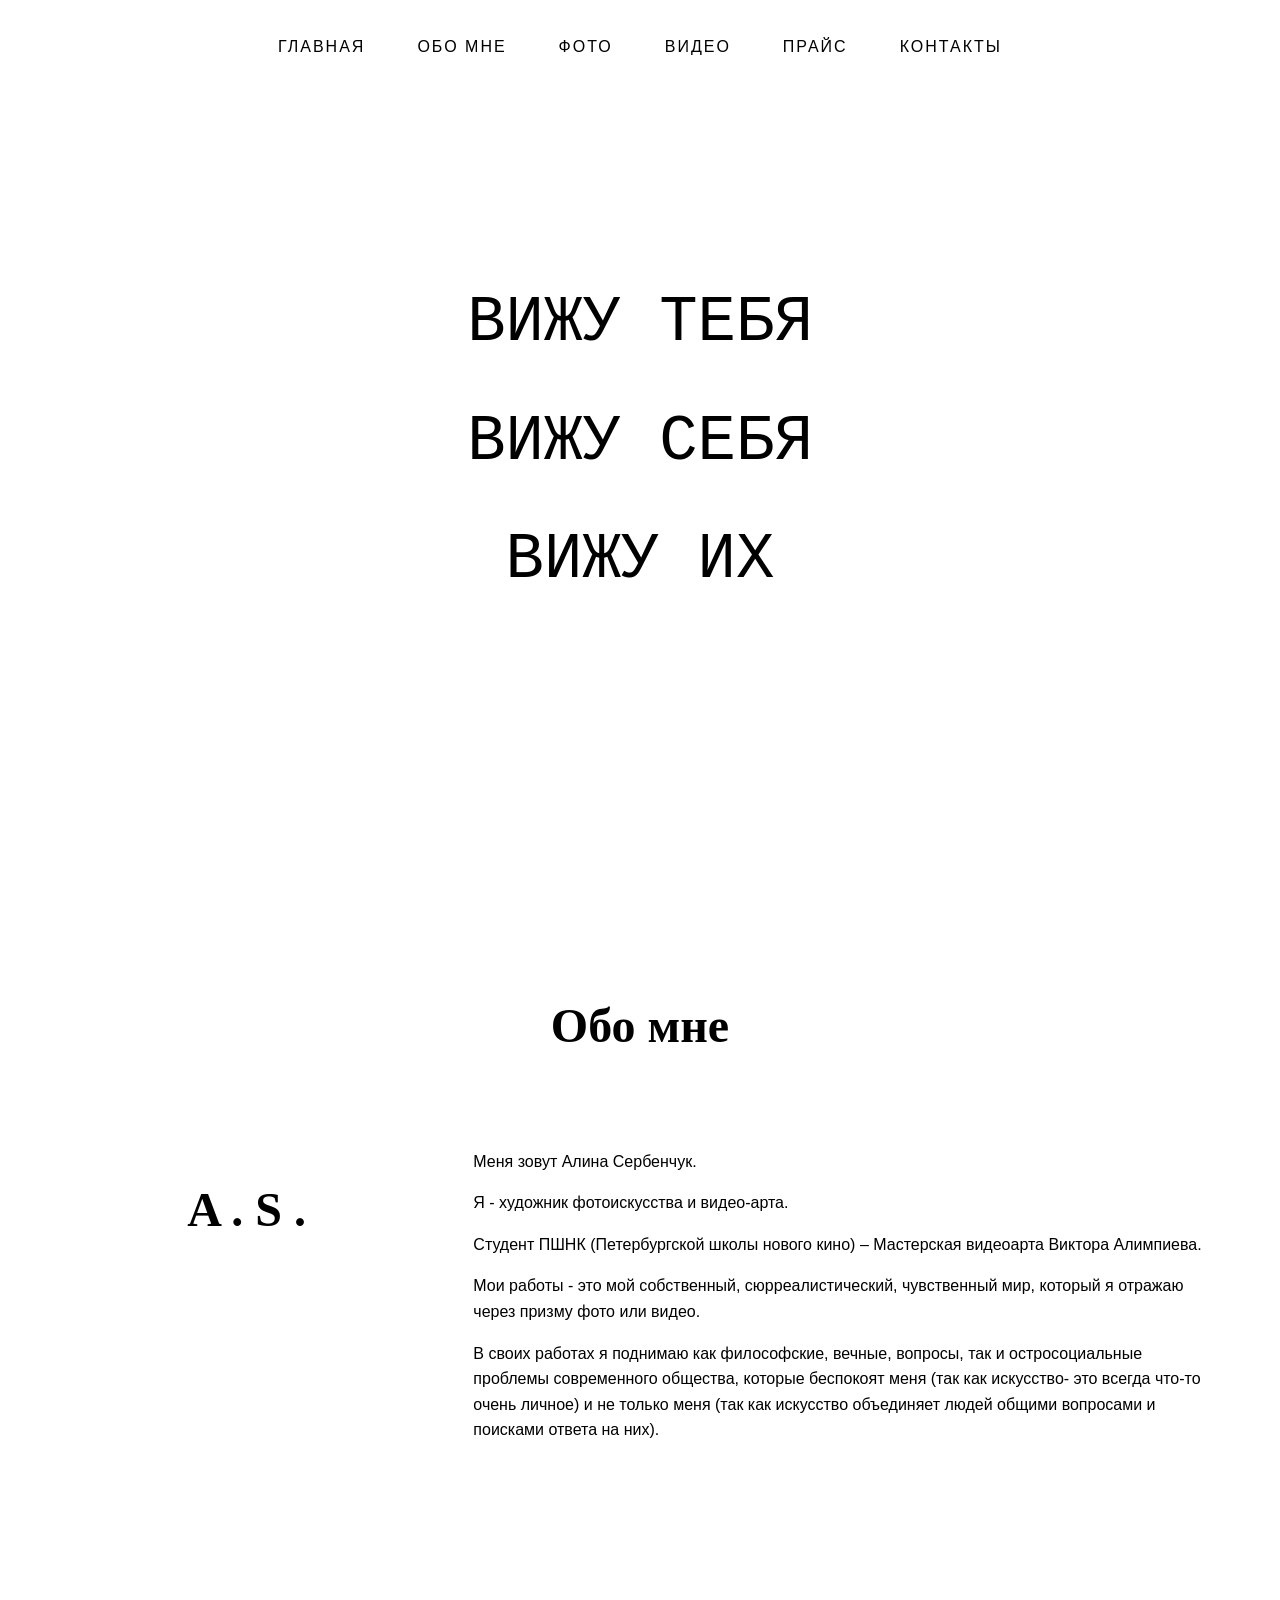
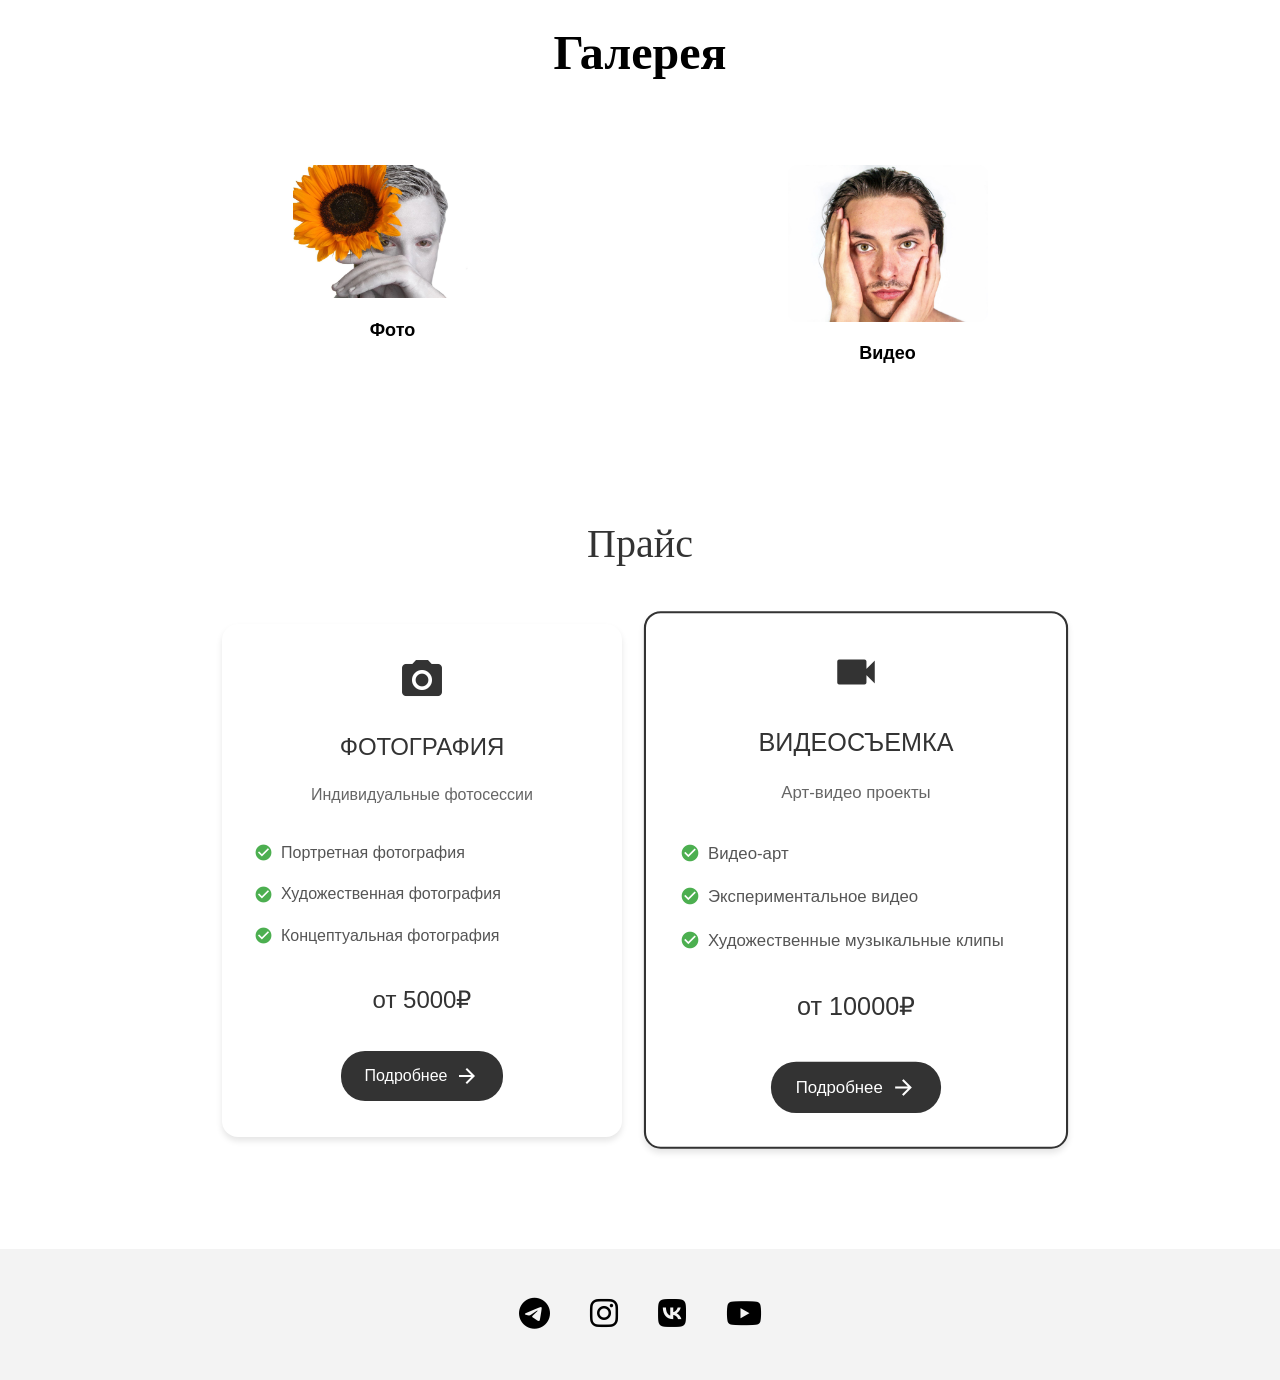
==== commit b483e0c3: "- fix for small bugs" ====
--- a/index.html
+++ b/index.html
@@ -15,6 +15,8 @@
       rel="stylesheet"
       href="https://cdnjs.cloudflare.com/ajax/libs/font-awesome/6.0.0/css/all.min.css"
     />
+    <link rel="icon" type="image/svg+xml" href="favicon.svg" />
+    <link rel="icon" type="image/png" href="favicon.png" />
   </head>
   <body>
     <header>
@@ -196,35 +198,36 @@
       </div>
     </div>
 
-    <script src="script.js"></script>
-    <script>
-      document.addEventListener("DOMContentLoaded", function () {
-        console.log("Inline JavaScript is running");
-        const btn = document.getElementById("photo-gallery-btn");
-        if (btn) {
-          btn.onclick = function () {
-            console.log("Inline Photo Gallery Button Clicked");
-            // Ensure the modal is displayed
-            document.getElementById("photo-gallery-modal").style.display =
-              "block";
-          };
-        } else {
-          console.error("Inline Photo Gallery Button not found");
-        }
-      });
-    </script>
-
     <footer>
-      <div class="footer-container">
+      <div class="footer-container" id="contact">
         <div class="social-media">
-          <a href="#contact" target="_blank" class="social-icon telegram">
+          <a
+            href="https://t.me/avtorskyivzdlyad"
+            target="_blank"
+            class="social-icon telegram"
+          >
             <i class="fab fa-telegram"></i>
           </a>
-          <a href="#" target="_blank" class="social-icon instagram">
+          <a
+            href="https://www.instagram.com/serben.photo/"
+            target="_blank"
+            class="social-icon instagram"
+          >
             <i class="fab fa-instagram"></i>
           </a>
-          <a href="#" target="_blank" class="social-icon vk">
+          <a
+            href="https://vk.com/chto_to_na_avtorskom"
+            target="_blank"
+            class="social-icon vk"
+          >
             <i class="fab fa-vk"></i>
+          </a>
+          <a
+            href="https://youtube.com/@exeprimentalserbenchuk?si=JfzBdaC9b5PA2jMK"
+            target="_blank"
+            class="social-icon youtube"
+          >
+            <i class="fab fa-youtube"></i>
           </a>
         </div>
       </div>
--- a/footer.css
+++ b/footer.css
@@ -40,3 +40,7 @@
 .vk:hover {
   color: #45668e;
 }
+
+.youtube:hover {
+  color: #ff0000;
+}
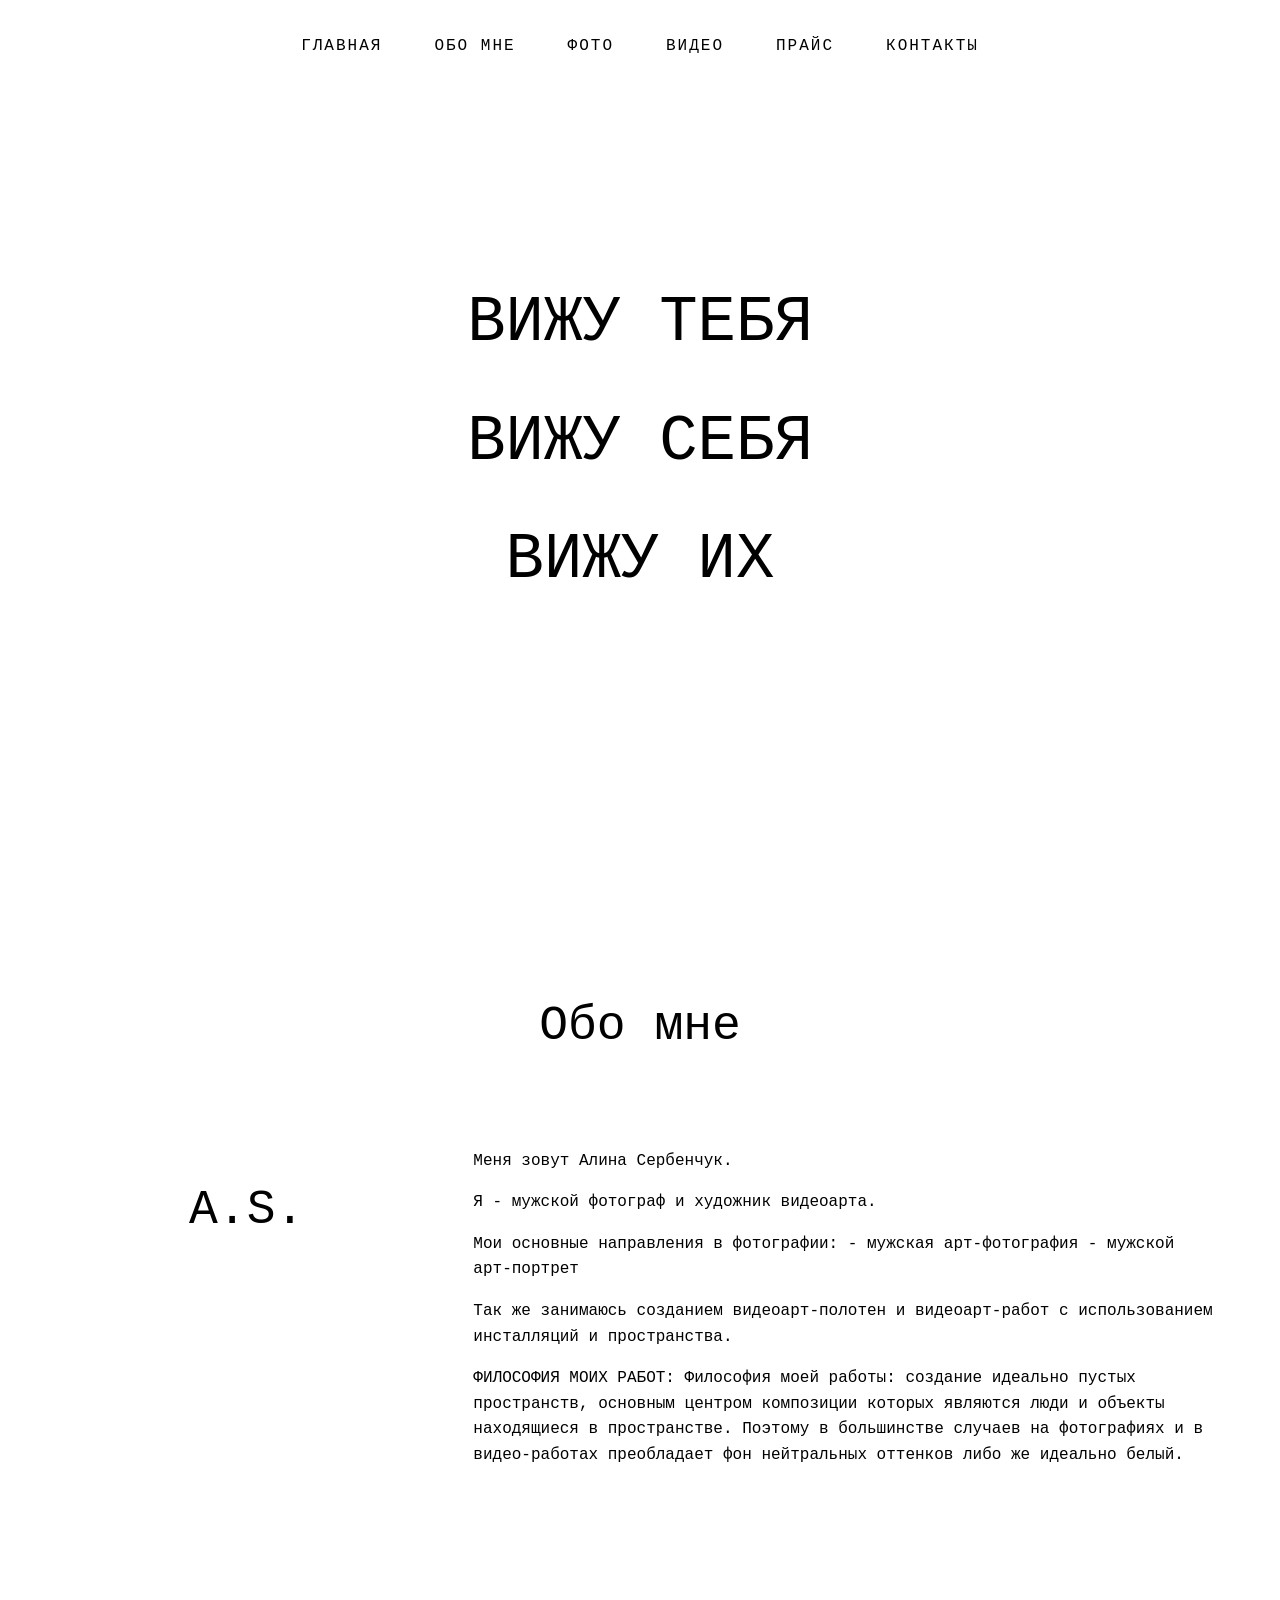
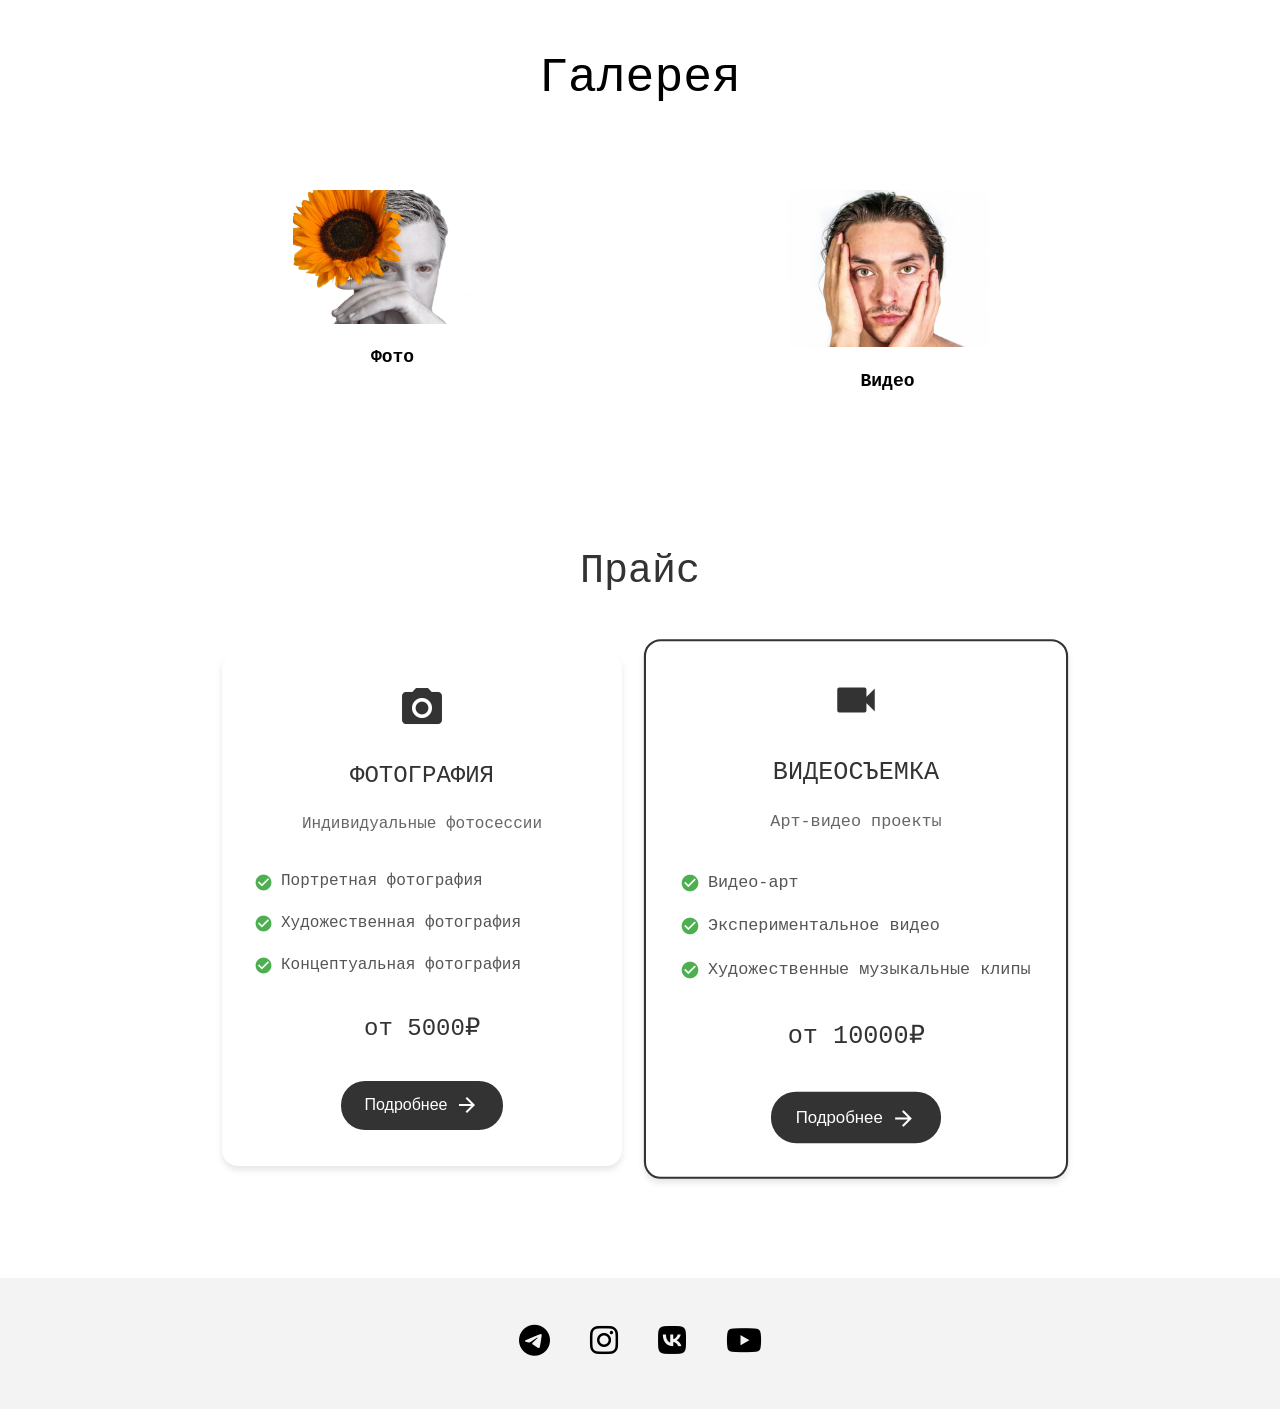
==== commit 7997e10e: "new amendments" ====
--- a/index.html
+++ b/index.html
@@ -55,26 +55,27 @@
       <!-- This is the main heading for the section -->
       <div class="about-content">
         <div class="about-left">
-          <h2>A . S .</h2>
+          <h2>A.S.</h2>
           <!-- This is the left side content -->
         </div>
         <div class="about-right">
           <p>Меня зовут Алина Сербенчук.</p>
-          <p>Я - художник фотоискусства и видео-арта.</p>
+
+          <p>Я - мужской фотограф и художник видеоарта.</p>
           <p>
-            Студент ПШНК (Петербургской школы нового кино) – Мастерская
-            видеоарта Виктора Алимпиева.
+            Мои основные направления в фотографии: - мужская арт-фотография -
+            мужской арт-портрет
           </p>
           <p>
-            Мои работы - это мой собственный, сюрреалистический, чувственный
-            мир, который я отражаю через призму фото или видео.
+            Так же занимаюсь созданием видеоарт-полотен и видеоарт-работ с
+            использованием инсталляций и пространства.
           </p>
           <p>
-            В своих работах я поднимаю как философские, вечные, вопросы, так и
-            остросоциальные проблемы современного общества, которые беспокоят
-            меня (так как искусство- это всегда что-то очень личное) и не только
-            меня (так как искусство объединяет людей общими вопросами и поисками
-            ответа на них).
+            ФИЛОСОФИЯ МОИХ РАБОТ: Философия моей работы: создание идеально
+            пустых пространств, основным центром композиции которых являются
+            люди и объекты находящиеся в пространстве. Поэтому в большинстве
+            случаев на фотографиях и в видео-работах преобладает фон нейтральных
+            оттенков либо же идеально белый.
           </p>
         </div>
       </div>
--- a/main.css
+++ b/main.css
@@ -7,7 +7,7 @@
 }
 
 body {
-  font-family: "Montserrat", sans-serif;
+  font-family: "Courier New";
   line-height: 1.6;
   margin: 0;
   padding: 0;
@@ -92,7 +92,7 @@
 .banner-content {
   position: relative;
   z-index: 1;
-  font-family: "Courier Prime", "Courier New", monospace;
+  font-family: "Courier New";
   font-size: 4rem;
 }
 
@@ -146,8 +146,9 @@
 }
 
 h2 {
-  font-family: "Playfair Display", serif;
+  font-family: "Courier New";
   font-size: 3rem;
+  font-weight: normal;
   text-align: center;
   margin-bottom: 3rem;
   position: relative;
@@ -175,6 +176,10 @@
   flex: 1; /* Takes up 1 part of the flex container */
   text-align: center; /* Center text */
   padding: 20px; /* Add some padding */
+  display: flex;
+  align-items: center;
+  justify-content: center;
+  height: 100%;
 }
 
 .about-right {
